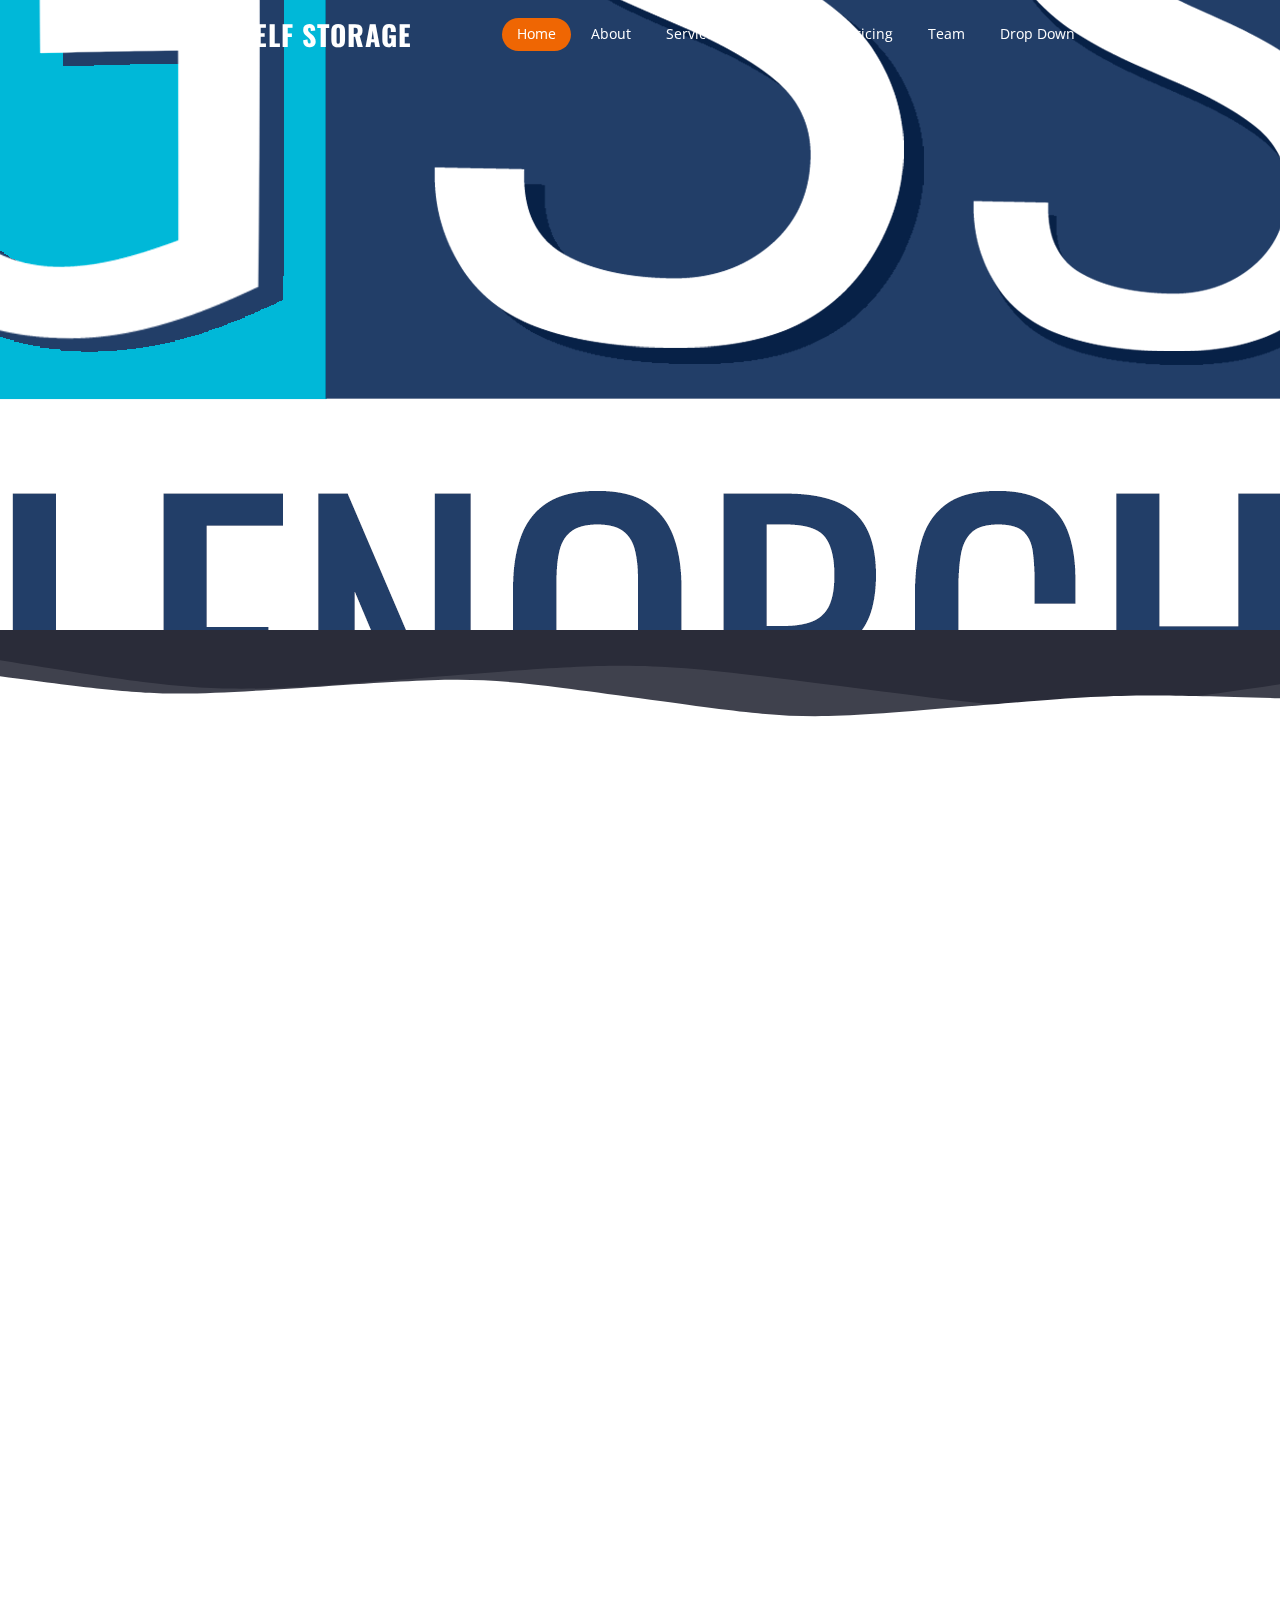
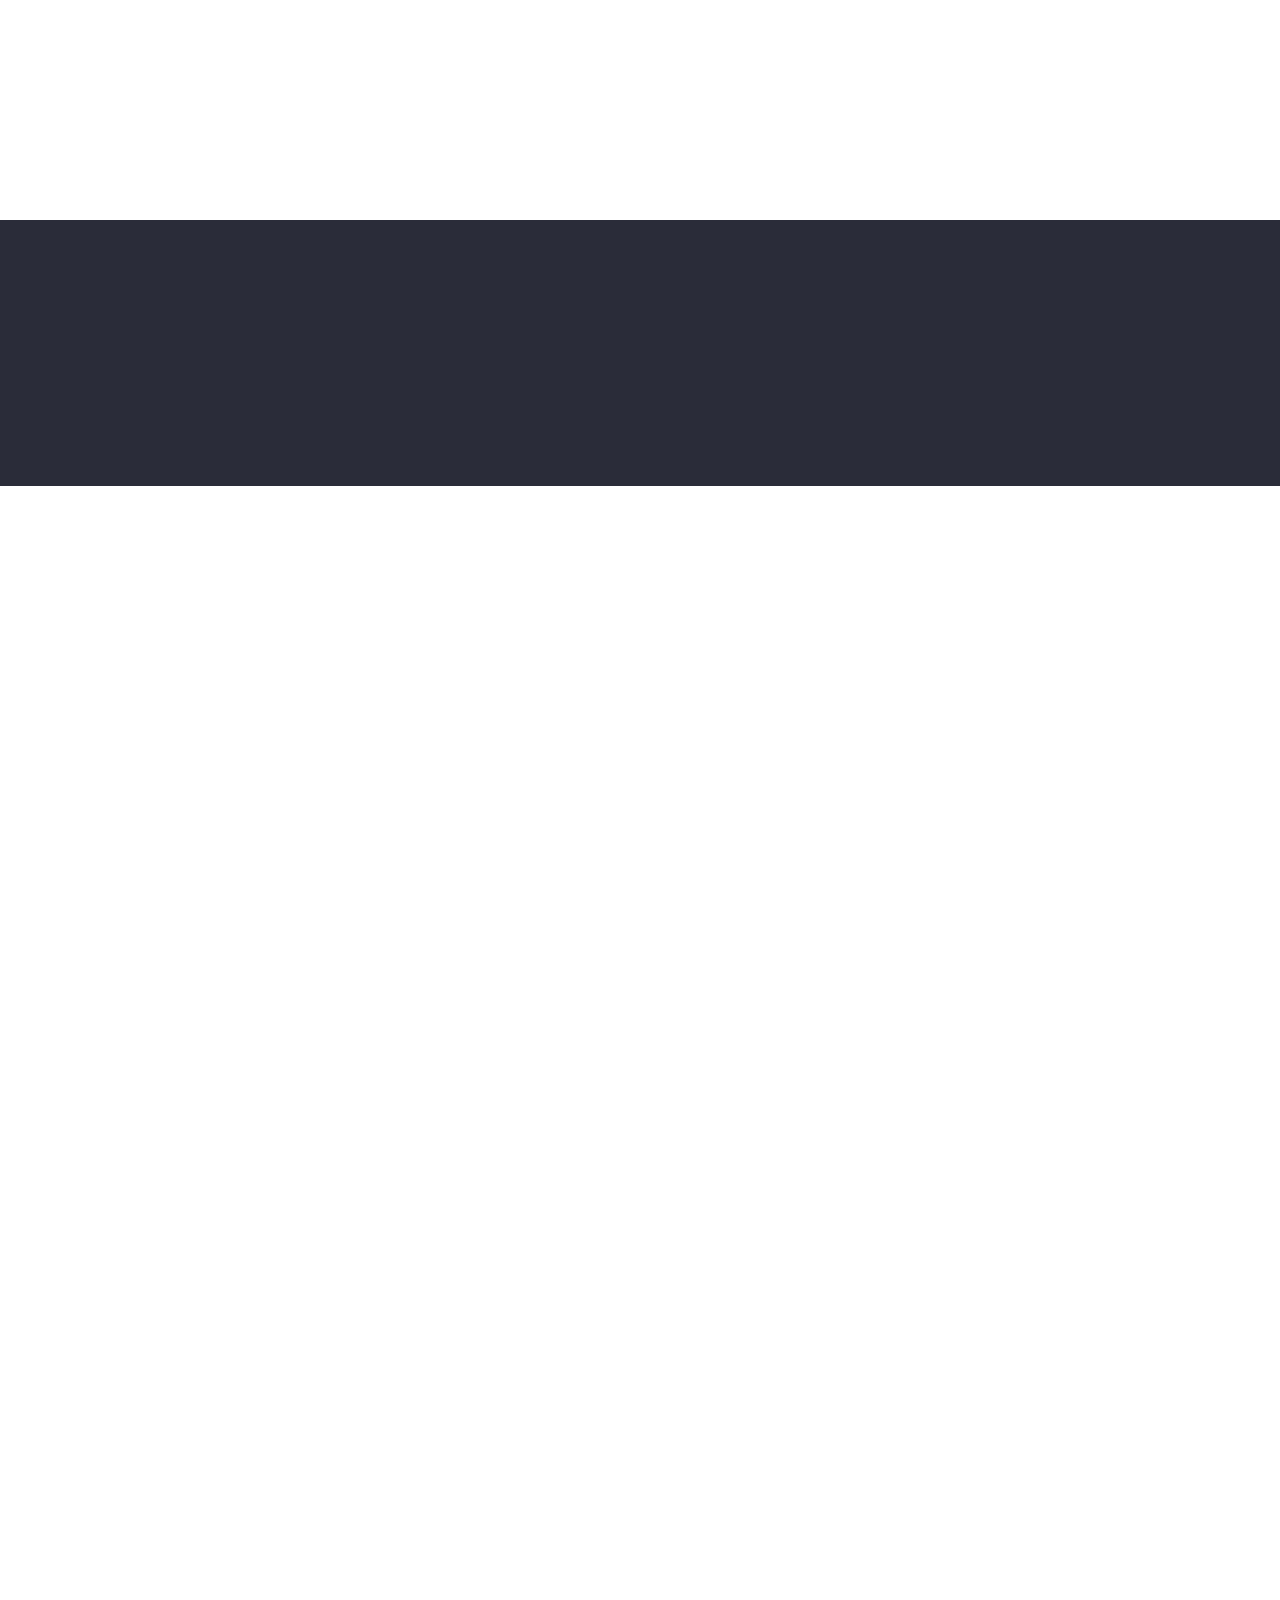
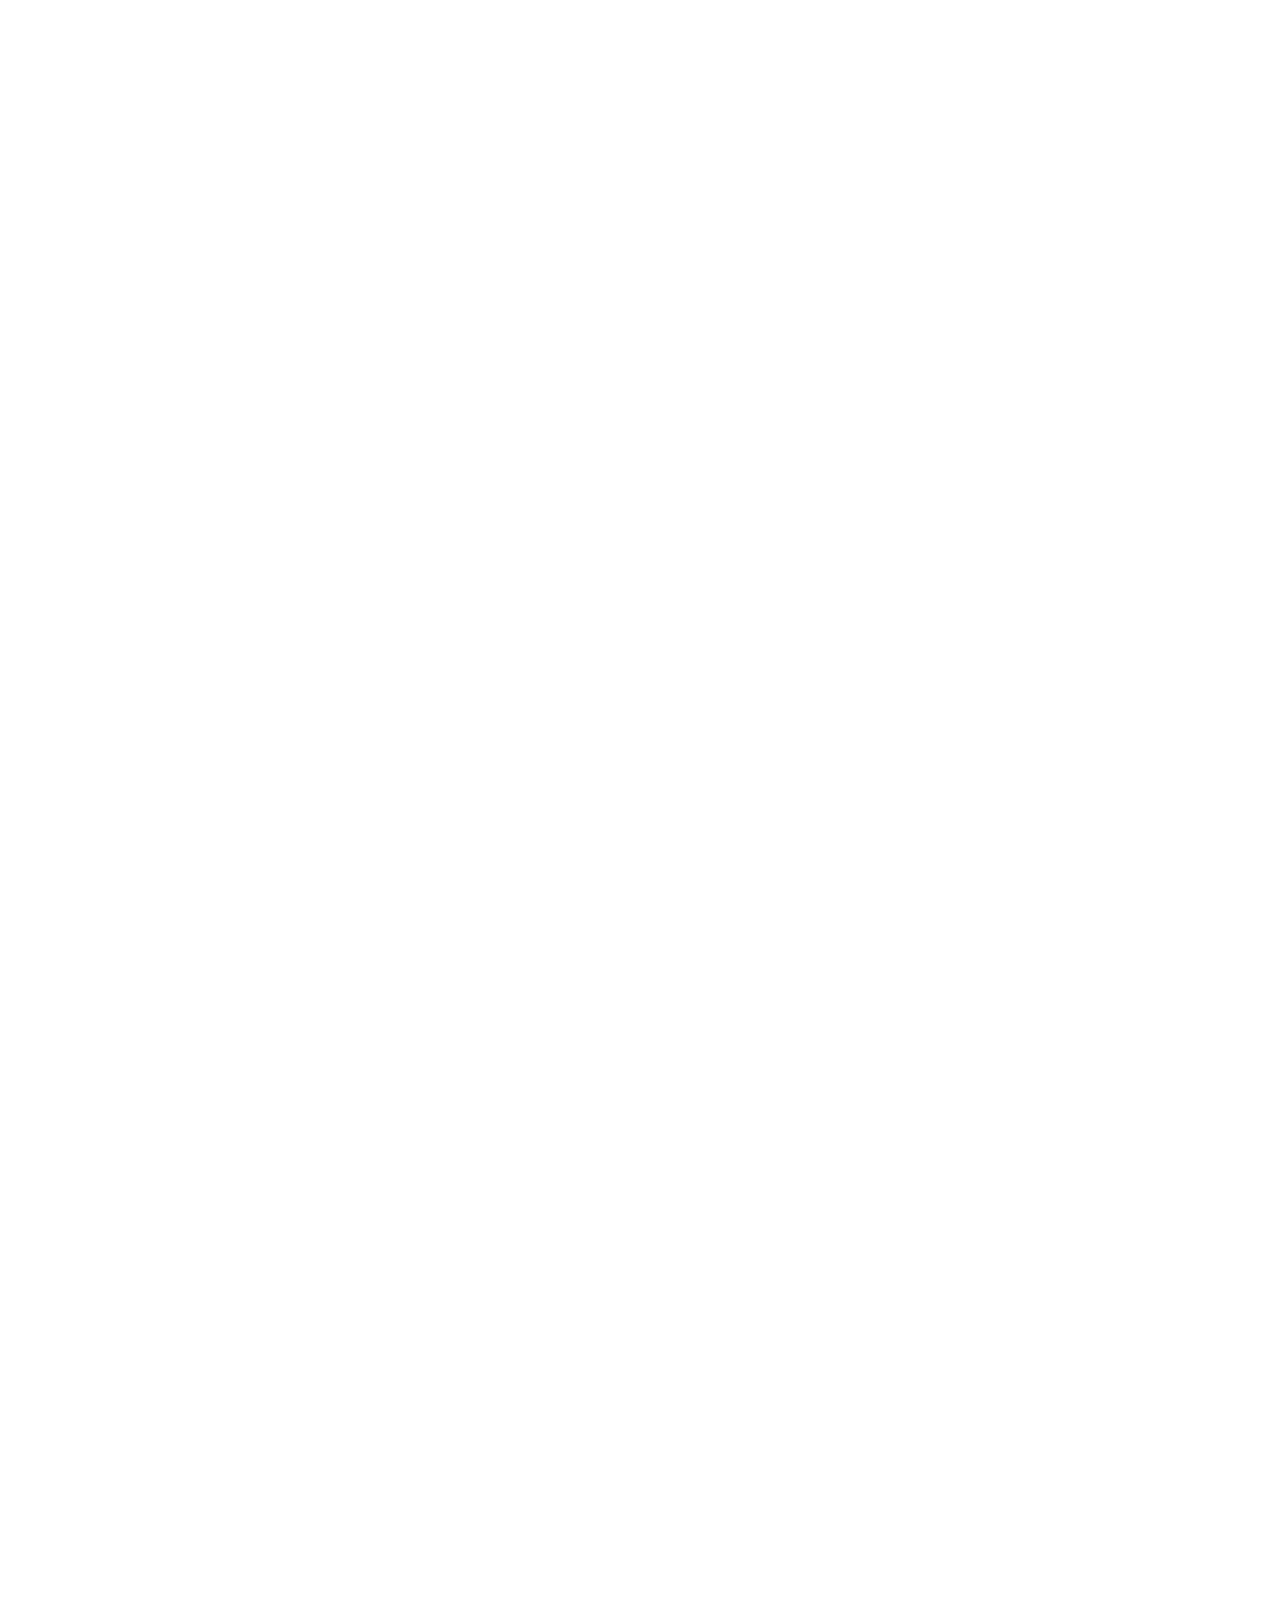
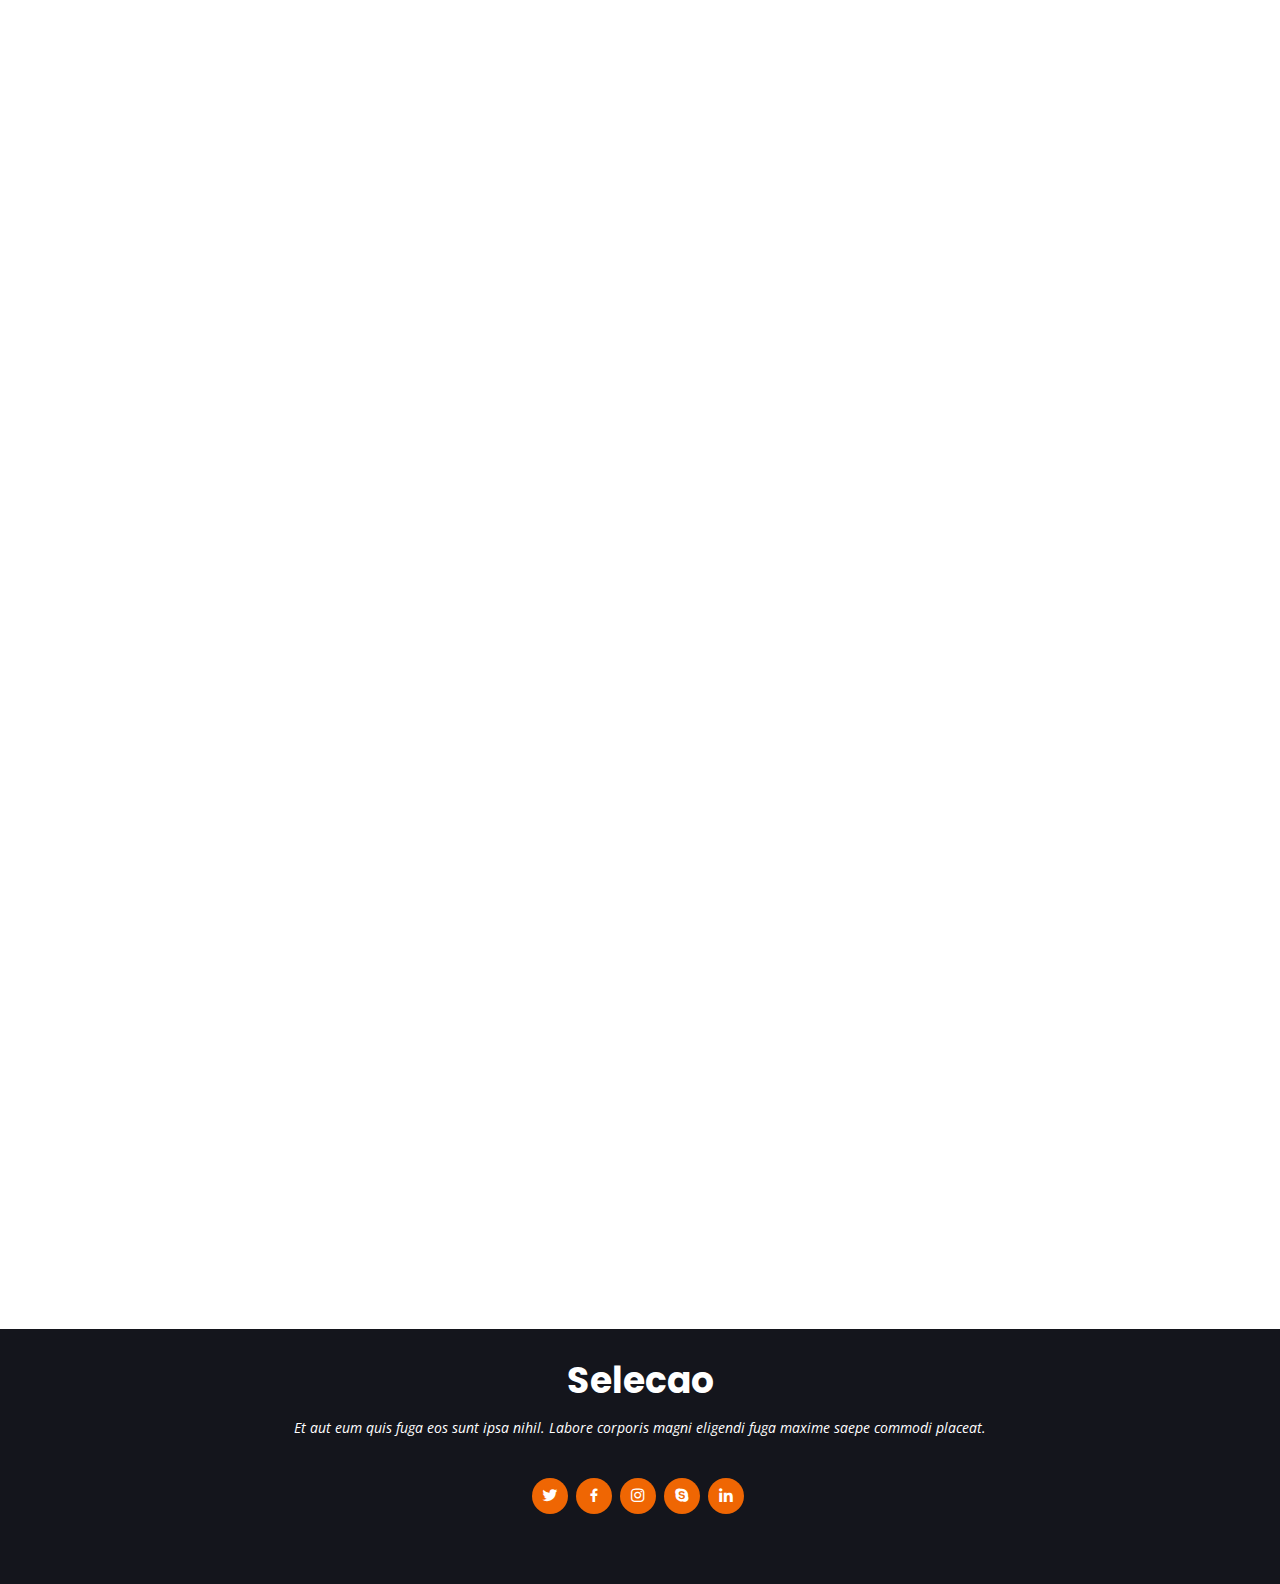
==== index.html @ c22af899 "Add files via upload" ====
<!DOCTYPE html>
<html lang="en">

<head>
  <meta charset="utf-8">
  <meta content="width=device-width, initial-scale=1.0" name="viewport">

  <title>Glenorchy Self Storage</title>
  <meta content="" name="descriptison">
  <meta content="" name="keywords">

  <!-- Favicons -->
  <link href="assets/img/favicon.png" rel="icon">
  <link href="assets/img/apple-touch-icon.png" rel="apple-touch-icon">

  <!-- Google Fonts -->
  <link href="https://fonts.googleapis.com/css?family=Open+Sans:300,300i,400,400i,600,600i,700,700i|Raleway:300,300i,400,400i,500,500i,600,600i,700,700i|Poppins:300,300i,400,400i,500,500i,600,600i,700,700i" rel="stylesheet">
    <link href="https://fonts.googleapis.com/css2?family=Oswald:wght@700&display=swap" rel="stylesheet">

  <!-- Vendor CSS Files -->
  <link href="assets/vendor/bootstrap/css/bootstrap.min.css" rel="stylesheet">
  <link href="assets/vendor/icofont/icofont.min.css" rel="stylesheet">
  <link href="assets/vendor/boxicons/css/boxicons.min.css" rel="stylesheet">
  <link href="assets/vendor/animate.css/animate.min.css" rel="stylesheet">
  <link href="assets/vendor/remixicon/remixicon.css" rel="stylesheet">
  <link href="assets/vendor/line-awesome/css/line-awesome.min.css" rel="stylesheet">
  <link href="assets/vendor/venobox/venobox.css" rel="stylesheet">
  <link href="assets/vendor/owl.carousel/assets/owl.carousel.min.css" rel="stylesheet">
  <link href="assets/vendor/aos/aos.css" rel="stylesheet">

  <!-- Template Main CSS File -->
  <link href="assets/css/style.css" rel="stylesheet">

  <!-- =======================================================
  * Template Name: Selecao - v2.0.0
  * Template URL: https://bootstrapmade.com/selecao-bootstrap-template/
  * Author: BootstrapMade.com
  * License: https://bootstrapmade.com/license/
  ======================================================== -->
</head>

<body>

  <!-- ======= Header ======= -->
  <header id="header" class="fixed-top d-flex align-items-center  header-transparent ">
    <div class="container d-flex align-items-center">

      <div class="logo mr-auto">
      <!--  <a href="index.html"><img src="assets/img/logo.png" alt="" class="img-fluid"></a> -->
          <h1 style="font-family: 'Oswald', sans-serif;"><a href="index.html">GLENORCHY SELF STORAGE</a></h1>
        <!-- Uncomment below if you prefer to use an image logo -->
      </div>

      <nav class="nav-menu d-none d-lg-block">
        <ul>
          <li class="active"><a href="index.html">Home</a></li>
          <li><a href="#about">About</a></li>
          <li><a href="#services">Services</a></li>
          <li><a href="#portfolio">Portfolio</a></li>
          <li><a href="#pricing">Pricing</a></li>
          <li><a href="#team">Team</a></li>
          <li class="drop-down"><a href="">Drop Down</a>
            <ul>
              <li><a href="#">Drop Down 1</a></li>
              <li class="drop-down"><a href="#">Drop Down 2</a>
                <ul>
                  <li><a href="#">Deep Drop Down 1</a></li>
                  <li><a href="#">Deep Drop Down 2</a></li>
                  <li><a href="#">Deep Drop Down 3</a></li>
                  <li><a href="#">Deep Drop Down 4</a></li>
                  <li><a href="#">Deep Drop Down 5</a></li>
                </ul>
              </li>
              <li><a href="#">Drop Down 3</a></li>
              <li><a href="#">Drop Down 4</a></li>
              <li><a href="#">Drop Down 5</a></li>
            </ul>
          </li>
          <li><a href="#contact">Contact</a></li>

        </ul>
      </nav><!-- .nav-menu -->

    </div>
  </header><!-- End Header -->

  <!-- ======= Hero Section ======= -->
  <section id="hero" class="d-flex justify-cntent-center align-items-center">
    <div id="heroCarousel" class="container carousel carousel-fade" data-ride="carousel">

      <!-- Slide 1 -->
      <div class="carousel-item active">
        <div class="carousel-container">
            <a href="null"><img class="animated fadeInDown" src="assets/img/logo.png"></a>
          <p class="animated fadeInUp">Ut velit est quam dolor ad a aliquid qui aliquid. Sequi ea ut et est quaerat sequi nihil ut aliquam. Occaecati alias dolorem mollitia ut. Similique ea voluptatem. Esse doloremque accusamus repellendus deleniti vel. Minus et tempore modi architecto.</p>
          <a href="#about" class="btn-get-started animated fadeInUp scrollto">Read More</a>
        </div>
      </div>



    </div>
  </section><!-- End Hero -->

  <div class="hero-waves">
    <svg width="100%" height="100%" version="1.1" xmlns="http://www.w3.org/2000/svg" class="wave">
      <defs></defs>
      <path id="wave1" d="" />
    </svg>
    <svg width="100%" height="100%" version="1.1" xmlns="http://www.w3.org/2000/svg" class="wave">
      <defs></defs>
      <path id="wave2" d="" />
    </svg>
  </div>

  <main id="main">

    <!-- ======= About Section ======= -->
    <section id="about" class="about">
      <div class="container">

        <div class="section-title" data-aos="zoom-out">
          <h2>About</h2>
          <p>Who we are</p>
        </div>

        <div class="row content" data-aos="fade-up">
          <div class="col-lg-6">
            <p>
              Lorem ipsum dolor sit amet, consectetur adipiscing elit, sed do eiusmod tempor incididunt ut labore et dolore
              magna aliqua.
            </p>
            <ul>
              <li><i class="ri-check-double-line"></i> Ullamco laboris nisi ut aliquip ex ea commodo consequat</li>
              <li><i class="ri-check-double-line"></i> Duis aute irure dolor in reprehenderit in voluptate velit</li>
              <li><i class="ri-check-double-line"></i> Ullamco laboris nisi ut aliquip ex ea commodo consequat</li>
            </ul>
          </div>
          <div class="col-lg-6 pt-4 pt-lg-0">
            <p>
              Ullamco laboris nisi ut aliquip ex ea commodo consequat. Duis aute irure dolor in reprehenderit in voluptate
              velit esse cillum dolore eu fugiat nulla pariatur. Excepteur sint occaecat cupidatat non proident, sunt in
              culpa qui officia deserunt mollit anim id est laborum.
            </p>
            <a href="#" class="btn-learn-more">Learn More</a>
          </div>
        </div>

      </div>
    </section><!-- End About Section -->

    <!-- ======= Features Section ======= -->
    <section id="features" class="features">
      <div class="container">

        <ul class="nav nav-tabs row d-flex">
          <li class="nav-item col-3" data-aos="zoom-in">
            <a class="nav-link active show" data-toggle="tab" href="#tab-1">
              <i class="ri-gps-line"></i>
              <h4 class="d-none d-lg-block">Modi sit est dela pireda nest</h4>
            </a>
          </li>
          <li class="nav-item col-3" data-aos="zoom-in" data-aos-delay="100">
            <a class="nav-link" data-toggle="tab" href="#tab-2">
              <i class="ri-body-scan-line"></i>
              <h4 class="d-none d-lg-block">Unde praesenti mara setra le</h4>
            </a>
          </li>
          <li class="nav-item col-3" data-aos="zoom-in" data-aos-delay="200">
            <a class="nav-link" data-toggle="tab" href="#tab-3">
              <i class="ri-sun-line"></i>
              <h4 class="d-none d-lg-block">Pariatur explica nitro dela</h4>
            </a>
          </li>
          <li class="nav-item col-3" data-aos="zoom-in" data-aos-delay="300">
            <a class="nav-link" data-toggle="tab" href="#tab-4">
              <i class="ri-store-line"></i>
              <h4 class="d-none d-lg-block">Nostrum qui dile node</h4>
            </a>
          </li>
        </ul>

        <div class="tab-content" data-aos="fade-up">
          <div class="tab-pane active show" id="tab-1">
            <div class="row">
              <div class="col-lg-6 order-2 order-lg-1 mt-3 mt-lg-0">
                <h3>Voluptatem dignissimos provident quasi corporis voluptates sit assumenda.</h3>
                <p class="font-italic">
                  Lorem ipsum dolor sit amet, consectetur adipiscing elit, sed do eiusmod tempor incididunt ut labore et dolore
                  magna aliqua.
                </p>
                <ul>
                  <li><i class="ri-check-double-line"></i> Ullamco laboris nisi ut aliquip ex ea commodo consequat.</li>
                  <li><i class="ri-check-double-line"></i> Duis aute irure dolor in reprehenderit in voluptate velit.</li>
                  <li><i class="ri-check-double-line"></i> Ullamco laboris nisi ut aliquip ex ea commodo consequat. Duis aute irure dolor in reprehenderit in voluptate trideta storacalaperda mastiro dolore eu fugiat nulla pariatur.</li>
                </ul>
                <p>
                  Ullamco laboris nisi ut aliquip ex ea commodo consequat. Duis aute irure dolor in reprehenderit in voluptate
                  velit esse cillum dolore eu fugiat nulla pariatur. Excepteur sint occaecat cupidatat non proident, sunt in
                  culpa qui officia deserunt mollit anim id est laborum
                </p>
              </div>
              <div class="col-lg-6 order-1 order-lg-2 text-center">
                <img src="assets/img/features-1.png" alt="" class="img-fluid">
              </div>
            </div>
          </div>
          <div class="tab-pane" id="tab-2">
            <div class="row">
              <div class="col-lg-6 order-2 order-lg-1 mt-3 mt-lg-0">
                <h3>Neque exercitationem debitis soluta quos debitis quo mollitia officia est</h3>
                <p>
                  Ullamco laboris nisi ut aliquip ex ea commodo consequat. Duis aute irure dolor in reprehenderit in voluptate
                  velit esse cillum dolore eu fugiat nulla pariatur. Excepteur sint occaecat cupidatat non proident, sunt in
                  culpa qui officia deserunt mollit anim id est laborum
                </p>
                <p class="font-italic">
                  Lorem ipsum dolor sit amet, consectetur adipiscing elit, sed do eiusmod tempor incididunt ut labore et dolore
                  magna aliqua.
                </p>
                <ul>
                  <li><i class="ri-check-double-line"></i> Ullamco laboris nisi ut aliquip ex ea commodo consequat.</li>
                  <li><i class="ri-check-double-line"></i> Duis aute irure dolor in reprehenderit in voluptate velit.</li>
                  <li><i class="ri-check-double-line"></i> Provident mollitia neque rerum asperiores dolores quos qui a. Ipsum neque dolor voluptate nisi sed.</li>
                  <li><i class="ri-check-double-line"></i> Ullamco laboris nisi ut aliquip ex ea commodo consequat. Duis aute irure dolor in reprehenderit in voluptate trideta storacalaperda mastiro dolore eu fugiat nulla pariatur.</li>
                </ul>
              </div>
              <div class="col-lg-6 order-1 order-lg-2 text-center">
                <img src="assets/img/features-2.png" alt="" class="img-fluid">
              </div>
            </div>
          </div>
          <div class="tab-pane" id="tab-3">
            <div class="row">
              <div class="col-lg-6 order-2 order-lg-1 mt-3 mt-lg-0">
                <h3>Voluptatibus commodi ut accusamus ea repudiandae ut autem dolor ut assumenda</h3>
                <p>
                  Ullamco laboris nisi ut aliquip ex ea commodo consequat. Duis aute irure dolor in reprehenderit in voluptate
                  velit esse cillum dolore eu fugiat nulla pariatur. Excepteur sint occaecat cupidatat non proident, sunt in
                  culpa qui officia deserunt mollit anim id est laborum
                </p>
                <ul>
                  <li><i class="ri-check-double-line"></i> Ullamco laboris nisi ut aliquip ex ea commodo consequat.</li>
                  <li><i class="ri-check-double-line"></i> Duis aute irure dolor in reprehenderit in voluptate velit.</li>
                  <li><i class="ri-check-double-line"></i> Provident mollitia neque rerum asperiores dolores quos qui a. Ipsum neque dolor voluptate nisi sed.</li>
                </ul>
                <p class="font-italic">
                  Lorem ipsum dolor sit amet, consectetur adipiscing elit, sed do eiusmod tempor incididunt ut labore et dolore
                  magna aliqua.
                </p>
              </div>
              <div class="col-lg-6 order-1 order-lg-2 text-center">
                <img src="assets/img/features-3.png" alt="" class="img-fluid">
              </div>
            </div>
          </div>
          <div class="tab-pane" id="tab-4">
            <div class="row">
              <div class="col-lg-6 order-2 order-lg-1 mt-3 mt-lg-0">
                <h3>Omnis fugiat ea explicabo sunt dolorum asperiores sequi inventore rerum</h3>
                <p>
                  Ullamco laboris nisi ut aliquip ex ea commodo consequat. Duis aute irure dolor in reprehenderit in voluptate
                  velit esse cillum dolore eu fugiat nulla pariatur. Excepteur sint occaecat cupidatat non proident, sunt in
                  culpa qui officia deserunt mollit anim id est laborum
                </p>
                <p class="font-italic">
                  Lorem ipsum dolor sit amet, consectetur adipiscing elit, sed do eiusmod tempor incididunt ut labore et dolore
                  magna aliqua.
                </p>
                <ul>
                  <li><i class="ri-check-double-line"></i> Ullamco laboris nisi ut aliquip ex ea commodo consequat.</li>
                  <li><i class="ri-check-double-line"></i> Duis aute irure dolor in reprehenderit in voluptate velit.</li>
                  <li><i class="ri-check-double-line"></i> Ullamco laboris nisi ut aliquip ex ea commodo consequat. Duis aute irure dolor in reprehenderit in voluptate trideta storacalaperda mastiro dolore eu fugiat nulla pariatur.</li>
                </ul>
              </div>
              <div class="col-lg-6 order-1 order-lg-2 text-center">
                <img src="assets/img/features-4.png" alt="" class="img-fluid">
              </div>
            </div>
          </div>
        </div>

      </div>
    </section><!-- End Features Section -->

    <!-- ======= Cta Section ======= -->
    <section id="cta" class="cta">
      <div class="container">

        <div class="row" data-aos="zoom-out">
          <div class="col-lg-9 text-center text-lg-left">
            <h3>Call To Action</h3>
            <p> Duis aute irure dolor in reprehenderit in voluptate velit esse cillum dolore eu fugiat nulla pariatur. Excepteur sint occaecat cupidatat non proident, sunt in culpa qui officia deserunt mollit anim id est laborum.</p>
          </div>
          <div class="col-lg-3 cta-btn-container text-center">
            <a class="cta-btn align-middle" href="#">Call To Action</a>
          </div>
        </div>

      </div>
    </section><!-- End Cta Section -->

    <!-- ======= Services Section ======= -->
    <section id="services" class="services">
      <div class="container">

        <div class="section-title" data-aos="zoom-out">
          <h2>Services</h2>
          <p>What we do offer</p>
        </div>

        <div class="row">
          <div class="col-lg-4 col-md-6">
            <div class="icon-box" data-aos="zoom-in-left">
              <div class="icon"><i class="las la-basketball-ball" style="color: #ff689b;"></i></div>
              <h4 class="title"><a href="">Lorem Ipsum</a></h4>
              <p class="description">Voluptatum deleniti atque corrupti quos dolores et quas molestias excepturi sint occaecati cupiditate non provident</p>
            </div>
          </div>
          <div class="col-lg-4 col-md-6 mt-5 mt-md-0">
            <div class="icon-box" data-aos="zoom-in-left" data-aos-delay="100">
              <div class="icon"><i class="las la-book" style="color: #e9bf06;"></i></div>
              <h4 class="title"><a href="">Dolor Sitema</a></h4>
              <p class="description">Minim veniam, quis nostrud exercitation ullamco laboris nisi ut aliquip ex ea commodo consequat tarad limino ata</p>
            </div>
          </div>

          <div class="col-lg-4 col-md-6 mt-5 mt-lg-0 ">
            <div class="icon-box" data-aos="zoom-in-left" data-aos-delay="200">
              <div class="icon"><i class="las la-file-alt" style="color: #3fcdc7;"></i></div>
              <h4 class="title"><a href="">Sed ut perspiciatis</a></h4>
              <p class="description">Duis aute irure dolor in reprehenderit in voluptate velit esse cillum dolore eu fugiat nulla pariatur</p>
            </div>
          </div>
          <div class="col-lg-4 col-md-6 mt-5">
            <div class="icon-box" data-aos="zoom-in-left" data-aos-delay="300">
              <div class="icon"><i class="las la-tachometer-alt" style="color:#41cf2e;"></i></div>
              <h4 class="title"><a href="">Magni Dolores</a></h4>
              <p class="description">Excepteur sint occaecat cupidatat non proident, sunt in culpa qui officia deserunt mollit anim id est laborum</p>
            </div>
          </div>

          <div class="col-lg-4 col-md-6 mt-5">
            <div class="icon-box" data-aos="zoom-in-left" data-aos-delay="400">
              <div class="icon"><i class="las la-globe-americas" style="color: #d6ff22;"></i></div>
              <h4 class="title"><a href="">Nemo Enim</a></h4>
              <p class="description">At vero eos et accusamus et iusto odio dignissimos ducimus qui blanditiis praesentium voluptatum deleniti atque</p>
            </div>
          </div>
          <div class="col-lg-4 col-md-6 mt-5">
            <div class="icon-box" data-aos="zoom-in-left" data-aos-delay="500">
              <div class="icon"><i class="las la-clock" style="color: #4680ff;"></i></div>
              <h4 class="title"><a href="">Eiusmod Tempor</a></h4>
              <p class="description">Et harum quidem rerum facilis est et expedita distinctio. Nam libero tempore, cum soluta nobis est eligendi</p>
            </div>
          </div>
        </div>

      </div>
    </section><!-- End Services Section -->

    <!-- ======= Portfolio Section ======= -->
    <section id="portfolio" class="portfolio">
      <div class="container">

        <div class="section-title" data-aos="zoom-out">
          <h2>Portfolio</h2>
          <p>What we've done</p>
        </div>

        <ul id="portfolio-flters" class="d-flex justify-content-end" data-aos="fade-up">
          <li data-filter="*" class="filter-active">All</li>
          <li data-filter=".filter-app">App</li>
          <li data-filter=".filter-card">Card</li>
          <li data-filter=".filter-web">Web</li>
        </ul>

        <div class="row portfolio-container" data-aos="fade-up">

          <div class="col-lg-4 col-md-6 portfolio-item filter-app">
            <div class="portfolio-img"><img src="assets/img/portfolio/portfolio-1.jpg" class="img-fluid" alt=""></div>
            <div class="portfolio-info">
              <h4>App 1</h4>
              <p>App</p>
              <a href="assets/img/portfolio/portfolio-1.jpg" data-gall="portfolioGallery" class="venobox preview-link" title="App 1"><i class="bx bx-plus"></i></a>
              <a href="portfolio-details.html" class="details-link" title="More Details"><i class="bx bx-link"></i></a>
            </div>
          </div>

          <div class="col-lg-4 col-md-6 portfolio-item filter-web">
            <div class="portfolio-img"><img src="assets/img/portfolio/portfolio-2.jpg" class="img-fluid" alt=""></div>
            <div class="portfolio-info">
              <h4>Web 3</h4>
              <p>Web</p>
              <a href="assets/img/portfolio/portfolio-2.jpg" data-gall="portfolioGallery" class="venobox preview-link" title="Web 3"><i class="bx bx-plus"></i></a>
              <a href="portfolio-details.html" class="details-link" title="More Details"><i class="bx bx-link"></i></a>
            </div>
          </div>

          <div class="col-lg-4 col-md-6 portfolio-item filter-app">
            <div class="portfolio-img"><img src="assets/img/portfolio/portfolio-3.jpg" class="img-fluid" alt=""></div>
            <div class="portfolio-info">
              <h4>App 2</h4>
              <p>App</p>
              <a href="assets/img/portfolio/portfolio-3.jpg" data-gall="portfolioGallery" class="venobox preview-link" title="App 2"><i class="bx bx-plus"></i></a>
              <a href="portfolio-details.html" class="details-link" title="More Details"><i class="bx bx-link"></i></a>
            </div>
          </div>

          <div class="col-lg-4 col-md-6 portfolio-item filter-card">
            <div class="portfolio-img"><img src="assets/img/portfolio/portfolio-4.jpg" class="img-fluid" alt=""></div>
            <div class="portfolio-info">
              <h4>Card 2</h4>
              <p>Card</p>
              <a href="assets/img/portfolio/portfolio-4.jpg" data-gall="portfolioGallery" class="venobox preview-link" title="Card 2"><i class="bx bx-plus"></i></a>
              <a href="portfolio-details.html" class="details-link" title="More Details"><i class="bx bx-link"></i></a>
            </div>
          </div>

          <div class="col-lg-4 col-md-6 portfolio-item filter-web">
            <div class="portfolio-img"><img src="assets/img/portfolio/portfolio-5.jpg" class="img-fluid" alt=""></div>
            <div class="portfolio-info">
              <h4>Web 2</h4>
              <p>Web</p>
              <a href="assets/img/portfolio/portfolio-5.jpg" data-gall="portfolioGallery" class="venobox preview-link" title="Web 2"><i class="bx bx-plus"></i></a>
              <a href="portfolio-details.html" class="details-link" title="More Details"><i class="bx bx-link"></i></a>
            </div>
          </div>

          <div class="col-lg-4 col-md-6 portfolio-item filter-app">
            <div class="portfolio-img"><img src="assets/img/portfolio/portfolio-6.jpg" class="img-fluid" alt=""></div>
            <div class="portfolio-info">
              <h4>App 3</h4>
              <p>App</p>
              <a href="assets/img/portfolio/portfolio-6.jpg" data-gall="portfolioGallery" class="venobox preview-link" title="App 3"><i class="bx bx-plus"></i></a>
              <a href="portfolio-details.html" class="details-link" title="More Details"><i class="bx bx-link"></i></a>
            </div>
          </div>

          <div class="col-lg-4 col-md-6 portfolio-item filter-card">
            <div class="portfolio-img"><img src="assets/img/portfolio/portfolio-7.jpg" class="img-fluid" alt=""></div>
            <div class="portfolio-info">
              <h4>Card 1</h4>
              <p>Card</p>
              <a href="assets/img/portfolio/portfolio-7.jpg" data-gall="portfolioGallery" class="venobox preview-link" title="Card 1"><i class="bx bx-plus"></i></a>
              <a href="portfolio-details.html" class="details-link" title="More Details"><i class="bx bx-link"></i></a>
            </div>
          </div>

          <div class="col-lg-4 col-md-6 portfolio-item filter-card">
            <div class="portfolio-img"><img src="assets/img/portfolio/portfolio-8.jpg" class="img-fluid" alt=""></div>
            <div class="portfolio-info">
              <h4>Card 3</h4>
              <p>Card</p>
              <a href="assets/img/portfolio/portfolio-8.jpg" data-gall="portfolioGallery" class="venobox preview-link" title="Card 3"><i class="bx bx-plus"></i></a>
              <a href="portfolio-details.html" class="details-link" title="More Details"><i class="bx bx-link"></i></a>
            </div>
          </div>

          <div class="col-lg-4 col-md-6 portfolio-item filter-web">
            <div class="portfolio-img"><img src="assets/img/portfolio/portfolio-9.jpg" class="img-fluid" alt=""></div>
            <div class="portfolio-info">
              <h4>Web 3</h4>
              <p>Web</p>
              <a href="assets/img/portfolio/portfolio-9.jpg" data-gall="portfolioGallery" class="venobox preview-link" title="Web 3"><i class="bx bx-plus"></i></a>
              <a href="portfolio-details.html" class="details-link" title="More Details"><i class="bx bx-link"></i></a>
            </div>
          </div>

        </div>

      </div>
    </section><!-- End Portfolio Section -->

    <!-- ======= Testimonials Section ======= -->
    <section id="testimonials" class="testimonials">
      <div class="container">

        <div class="section-title" data-aos="zoom-out">
          <h2>Testimonials</h2>
          <p>What they are saying about us</p>
        </div>

        <div class="owl-carousel testimonials-carousel" data-aos="fade-up">

          <div class="testimonial-item">
            <p>
              <i class="bx bxs-quote-alt-left quote-icon-left"></i>
              Proin iaculis purus consequat sem cure digni ssim donec porttitora entum suscipit rhoncus. Accusantium quam, ultricies eget id, aliquam eget nibh et. Maecen aliquam, risus at semper.
              <i class="bx bxs-quote-alt-right quote-icon-right"></i>
            </p>
            <img src="assets/img/testimonials/testimonials-1.jpg" class="testimonial-img" alt="">
            <h3>Saul Goodman</h3>
            <h4>Ceo &amp; Founder</h4>
          </div>

          <div class="testimonial-item">
            <p>
              <i class="bx bxs-quote-alt-left quote-icon-left"></i>
              Export tempor illum tamen malis malis eram quae irure esse labore quem cillum quid cillum eram malis quorum velit fore eram velit sunt aliqua noster fugiat irure amet legam anim culpa.
              <i class="bx bxs-quote-alt-right quote-icon-right"></i>
            </p>
            <img src="assets/img/testimonials/testimonials-2.jpg" class="testimonial-img" alt="">
            <h3>Sara Wilsson</h3>
            <h4>Designer</h4>
          </div>

          <div class="testimonial-item">
            <p>
              <i class="bx bxs-quote-alt-left quote-icon-left"></i>
              Enim nisi quem export duis labore cillum quae magna enim sint quorum nulla quem veniam duis minim tempor labore quem eram duis noster aute amet eram fore quis sint minim.
              <i class="bx bxs-quote-alt-right quote-icon-right"></i>
            </p>
            <img src="assets/img/testimonials/testimonials-3.jpg" class="testimonial-img" alt="">
            <h3>Jena Karlis</h3>
            <h4>Store Owner</h4>
          </div>

          <div class="testimonial-item">
            <p>
              <i class="bx bxs-quote-alt-left quote-icon-left"></i>
              Fugiat enim eram quae cillum dolore dolor amet nulla culpa multos export minim fugiat minim velit minim dolor enim duis veniam ipsum anim magna sunt elit fore quem dolore labore illum veniam.
              <i class="bx bxs-quote-alt-right quote-icon-right"></i>
            </p>
            <img src="assets/img/testimonials/testimonials-4.jpg" class="testimonial-img" alt="">
            <h3>Matt Brandon</h3>
            <h4>Freelancer</h4>
          </div>

          <div class="testimonial-item">
            <p>
              <i class="bx bxs-quote-alt-left quote-icon-left"></i>
              Quis quorum aliqua sint quem legam fore sunt eram irure aliqua veniam tempor noster veniam enim culpa labore duis sunt culpa nulla illum cillum fugiat legam esse veniam culpa fore nisi cillum quid.
              <i class="bx bxs-quote-alt-right quote-icon-right"></i>
            </p>
            <img src="assets/img/testimonials/testimonials-5.jpg" class="testimonial-img" alt="">
            <h3>John Larson</h3>
            <h4>Entrepreneur</h4>
          </div>

        </div>

      </div>
    </section><!-- End Testimonials Section -->

    <!-- ======= Pricing Section ======= -->
    <section id="pricing" class="pricing">
      <div class="container">

        <div class="section-title" data-aos="zoom-out">
          <h2>Pricing</h2>
          <p>Our Competing Prices</p>
        </div>

        <div class="row">

          <div class="col-lg-3 col-md-6">
            <div class="box" data-aos="zoom-in">
              <h3>Free</h3>
              <h4><sup>$</sup>0<span> / month</span></h4>
              <ul>
                <li>Aida dere</li>
                <li>Nec feugiat nisl</li>
                <li>Nulla at volutpat dola</li>
                <li class="na">Pharetra massa</li>
                <li class="na">Massa ultricies mi</li>
              </ul>
              <div class="btn-wrap">
                <a href="#" class="btn-buy">Buy Now</a>
              </div>
            </div>
          </div>

          <div class="col-lg-3 col-md-6 mt-4 mt-md-0">
            <div class="box featured" data-aos="zoom-in" data-aos-delay="100">
              <h3>Business</h3>
              <h4><sup>$</sup>19<span> / month</span></h4>
              <ul>
                <li>Aida dere</li>
                <li>Nec feugiat nisl</li>
                <li>Nulla at volutpat dola</li>
                <li>Pharetra massa</li>
                <li class="na">Massa ultricies mi</li>
              </ul>
              <div class="btn-wrap">
                <a href="#" class="btn-buy">Buy Now</a>
              </div>
            </div>
          </div>

          <div class="col-lg-3 col-md-6 mt-4 mt-lg-0">
            <div class="box" data-aos="zoom-in" data-aos-delay="200">
              <h3>Developer</h3>
              <h4><sup>$</sup>29<span> / month</span></h4>
              <ul>
                <li>Aida dere</li>
                <li>Nec feugiat nisl</li>
                <li>Nulla at volutpat dola</li>
                <li>Pharetra massa</li>
                <li>Massa ultricies mi</li>
              </ul>
              <div class="btn-wrap">
                <a href="#" class="btn-buy">Buy Now</a>
              </div>
            </div>
          </div>

          <div class="col-lg-3 col-md-6 mt-4 mt-lg-0">
            <div class="box" data-aos="zoom-in" data-aos-delay="300">
              <span class="advanced">Advanced</span>
              <h3>Ultimate</h3>
              <h4><sup>$</sup>49<span> / month</span></h4>
              <ul>
                <li>Aida dere</li>
                <li>Nec feugiat nisl</li>
                <li>Nulla at volutpat dola</li>
                <li>Pharetra massa</li>
                <li>Massa ultricies mi</li>
              </ul>
              <div class="btn-wrap">
                <a href="#" class="btn-buy">Buy Now</a>
              </div>
            </div>
          </div>

        </div>

      </div>
    </section><!-- End Pricing Section -->

    <!-- ======= F.A.Q Section ======= -->
    <section id="faq" class="faq">
      <div class="container">

        <div class="section-title" data-aos="zoom-out">
          <h2>F.A.Q</h2>
          <p>Frequently Asked Questions</p>
        </div>

        <ul class="faq-list">

          <li data-aos="fade-up" data-aos-delay="100">
            <a data-toggle="collapse" class="" href="#faq1">Non consectetur a erat nam at lectus urna duis? <i class="icofont-simple-up"></i></a>
            <div id="faq1" class="collapse show" data-parent=".faq-list">
              <p>
                Feugiat pretium nibh ipsum consequat. Tempus iaculis urna id volutpat lacus laoreet non curabitur gravida. Venenatis lectus magna fringilla urna porttitor rhoncus dolor purus non.
              </p>
            </div>
          </li>

          <li data-aos="fade-up" data-aos-delay="200">
            <a data-toggle="collapse" href="#faq2" class="collapsed">Feugiat scelerisque varius morbi enim nunc faucibus a pellentesque? <i class="icofont-simple-up"></i></a>
            <div id="faq2" class="collapse" data-parent=".faq-list">
              <p>
                Dolor sit amet consectetur adipiscing elit pellentesque habitant morbi. Id interdum velit laoreet id donec ultrices. Fringilla phasellus faucibus scelerisque eleifend donec pretium. Est pellentesque elit ullamcorper dignissim. Mauris ultrices eros in cursus turpis massa tincidunt dui.
              </p>
            </div>
          </li>

          <li data-aos="fade-up" data-aos-delay="300">
            <a data-toggle="collapse" href="#faq3" class="collapsed">Dolor sit amet consectetur adipiscing elit pellentesque habitant morbi? <i class="icofont-simple-up"></i></a>
            <div id="faq3" class="collapse" data-parent=".faq-list">
              <p>
                Eleifend mi in nulla posuere sollicitudin aliquam ultrices sagittis orci. Faucibus pulvinar elementum integer enim. Sem nulla pharetra diam sit amet nisl suscipit. Rutrum tellus pellentesque eu tincidunt. Lectus urna duis convallis convallis tellus. Urna molestie at elementum eu facilisis sed odio morbi quis
              </p>
            </div>
          </li>

          <li data-aos="fade-up" data-aos-delay="400">
            <a data-toggle="collapse" href="#faq4" class="collapsed">Ac odio tempor orci dapibus. Aliquam eleifend mi in nulla? <i class="icofont-simple-up"></i></a>
            <div id="faq4" class="collapse" data-parent=".faq-list">
              <p>
                Dolor sit amet consectetur adipiscing elit pellentesque habitant morbi. Id interdum velit laoreet id donec ultrices. Fringilla phasellus faucibus scelerisque eleifend donec pretium. Est pellentesque elit ullamcorper dignissim. Mauris ultrices eros in cursus turpis massa tincidunt dui.
              </p>
            </div>
          </li>

          <li data-aos="fade-up" data-aos-delay="500">
            <a data-toggle="collapse" href="#faq5" class="collapsed">Tempus quam pellentesque nec nam aliquam sem et tortor consequat? <i class="icofont-simple-up"></i></a>
            <div id="faq5" class="collapse" data-parent=".faq-list">
              <p>
                Molestie a iaculis at erat pellentesque adipiscing commodo. Dignissim suspendisse in est ante in. Nunc vel risus commodo viverra maecenas accumsan. Sit amet nisl suscipit adipiscing bibendum est. Purus gravida quis blandit turpis cursus in
              </p>
            </div>
          </li>

          <li data-aos="fade-up" data-aos-delay="600">
            <a data-toggle="collapse" href="#faq6" class="collapsed">Tortor vitae purus faucibus ornare. Varius vel pharetra vel turpis nunc eget lorem dolor? <i class="icofont-simple-up"></i></a>
            <div id="faq6" class="collapse" data-parent=".faq-list">
              <p>
                Laoreet sit amet cursus sit amet dictum sit amet justo. Mauris vitae ultricies leo integer malesuada nunc vel. Tincidunt eget nullam non nisi est sit amet. Turpis nunc eget lorem dolor sed. Ut venenatis tellus in metus vulputate eu scelerisque. Pellentesque diam volutpat commodo sed egestas egestas fringilla phasellus faucibus. Nibh tellus molestie nunc non blandit massa enim nec.
              </p>
            </div>
          </li>

        </ul>

      </div>
    </section><!-- End F.A.Q Section -->

    <!-- ======= Team Section ======= -->
    <section id="team" class="team">
      <div class="container">

        <div class="section-title" data-aos="zoom-out">
          <h2>Team</h2>
          <p>Our Hardworking Team</p>
        </div>

        <div class="row">

          <div class="col-lg-3 col-md-6 d-flex align-items-stretch">
            <div class="member" data-aos="fade-up">
              <div class="member-img">
                <img src="assets/img/team/team-1.jpg" class="img-fluid" alt="">
                <div class="social">
                  <a href=""><i class="icofont-twitter"></i></a>
                  <a href=""><i class="icofont-facebook"></i></a>
                  <a href=""><i class="icofont-instagram"></i></a>
                  <a href=""><i class="icofont-linkedin"></i></a>
                </div>
              </div>
              <div class="member-info">
                <h4>Walter White</h4>
                <span>Chief Executive Officer</span>
              </div>
            </div>
          </div>

          <div class="col-lg-3 col-md-6 d-flex align-items-stretch">
            <div class="member" data-aos="fade-up" data-aos-delay="100">
              <div class="member-img">
                <img src="assets/img/team/team-2.jpg" class="img-fluid" alt="">
                <div class="social">
                  <a href=""><i class="icofont-twitter"></i></a>
                  <a href=""><i class="icofont-facebook"></i></a>
                  <a href=""><i class="icofont-instagram"></i></a>
                  <a href=""><i class="icofont-linkedin"></i></a>
                </div>
              </div>
              <div class="member-info">
                <h4>Sarah Jhonson</h4>
                <span>Product Manager</span>
              </div>
            </div>
          </div>

          <div class="col-lg-3 col-md-6 d-flex align-items-stretch">
            <div class="member" data-aos="fade-up" data-aos-delay="200">
              <div class="member-img">
                <img src="assets/img/team/team-3.jpg" class="img-fluid" alt="">
                <div class="social">
                  <a href=""><i class="icofont-twitter"></i></a>
                  <a href=""><i class="icofont-facebook"></i></a>
                  <a href=""><i class="icofont-instagram"></i></a>
                  <a href=""><i class="icofont-linkedin"></i></a>
                </div>
              </div>
              <div class="member-info">
                <h4>William Anderson</h4>
                <span>CTO</span>
              </div>
            </div>
          </div>

          <div class="col-lg-3 col-md-6 d-flex align-items-stretch">
            <div class="member" data-aos="fade-up" data-aos-delay="300">
              <div class="member-img">
                <img src="assets/img/team/team-4.jpg" class="img-fluid" alt="">
                <div class="social">
                  <a href=""><i class="icofont-twitter"></i></a>
                  <a href=""><i class="icofont-facebook"></i></a>
                  <a href=""><i class="icofont-instagram"></i></a>
                  <a href=""><i class="icofont-linkedin"></i></a>
                </div>
              </div>
              <div class="member-info">
                <h4>Amanda Jepson</h4>
                <span>Accountant</span>
              </div>
            </div>
          </div>

        </div>

      </div>
    </section><!-- End Team Section -->

    <!-- ======= Contact Section ======= -->
    <section id="contact" class="contact">
      <div class="container">

        <div class="section-title" data-aos="zoom-out">
          <h2>Contact</h2>
          <p>Contact Us</p>
        </div>

        <div class="row mt-5">

          <div class="col-lg-4" data-aos="fade-right">
            <div class="info">
              <div class="address">
                <i class="icofont-google-map"></i>
                <h4>Location:</h4>
                <p>A108 Adam Street, New York, NY 535022</p>
              </div>

              <div class="email">
                <i class="icofont-envelope"></i>
                <h4>Email:</h4>
                <p>info@example.com</p>
              </div>

              <div class="phone">
                <i class="icofont-phone"></i>
                <h4>Call:</h4>
                <p>+1 5589 55488 55s</p>
              </div>

            </div>

          </div>

          <div class="col-lg-8 mt-5 mt-lg-0" data-aos="fade-left">

            <form action="forms/contact.php" method="post" role="form" class="php-email-form">
              <div class="form-row">
                <div class="col-md-6 form-group">
                  <input type="text" name="name" class="form-control" id="name" placeholder="Your Name" data-rule="minlen:4" data-msg="Please enter at least 4 chars" />
                  <div class="validate"></div>
                </div>
                <div class="col-md-6 form-group">
                  <input type="email" class="form-control" name="email" id="email" placeholder="Your Email" data-rule="email" data-msg="Please enter a valid email" />
                  <div class="validate"></div>
                </div>
              </div>
              <div class="form-group">
                <input type="text" class="form-control" name="subject" id="subject" placeholder="Subject" data-rule="minlen:4" data-msg="Please enter at least 8 chars of subject" />
                <div class="validate"></div>
              </div>
              <div class="form-group">
                <textarea class="form-control" name="message" rows="5" data-rule="required" data-msg="Please write something for us" placeholder="Message"></textarea>
                <div class="validate"></div>
              </div>
              <div class="mb-3">
                <div class="loading">Loading</div>
                <div class="error-message"></div>
                <div class="sent-message">Your message has been sent. Thank you!</div>
              </div>
              <div class="text-center"><button type="submit">Send Message</button></div>
            </form>

          </div>

        </div>

      </div>
    </section><!-- End Contact Section -->

  </main><!-- End #main -->

  <!-- ======= Footer ======= -->
  <footer id="footer">
    <div class="container">
      <h3>Selecao</h3>
      <p>Et aut eum quis fuga eos sunt ipsa nihil. Labore corporis magni eligendi fuga maxime saepe commodi placeat.</p>
      <div class="social-links">
        <a href="#" class="twitter"><i class="bx bxl-twitter"></i></a>
        <a href="#" class="facebook"><i class="bx bxl-facebook"></i></a>
        <a href="#" class="instagram"><i class="bx bxl-instagram"></i></a>
        <a href="#" class="google-plus"><i class="bx bxl-skype"></i></a>
        <a href="#" class="linkedin"><i class="bx bxl-linkedin"></i></a>
      </div>


    </div>
  </footer><!-- End Footer -->

  <a href="#" class="back-to-top"><i class="ri-arrow-up-line"></i></a>

  <!-- Vendor JS Files -->
  <script src="assets/vendor/jquery/jquery.min.js"></script>
  <script src="assets/vendor/bootstrap/js/bootstrap.bundle.min.js"></script>
  <script src="assets/vendor/jquery.easing/jquery.easing.min.js"></script>
  <script src="assets/vendor/php-email-form/validate.js"></script>
  <script src="assets/vendor/isotope-layout/isotope.pkgd.min.js"></script>
  <script src="assets/vendor/venobox/venobox.min.js"></script>
  <script src="assets/vendor/owl.carousel/owl.carousel.min.js"></script>
  <script src="assets/vendor/TweenMax/TweenMax.min.js"></script>
  <script src="assets/vendor/wavify/wavify.js"></script>
  <script src="assets/vendor/aos/aos.js"></script>

  <!-- Template Main JS File -->
  <script src="assets/js/main.js"></script>

</body>

</html>
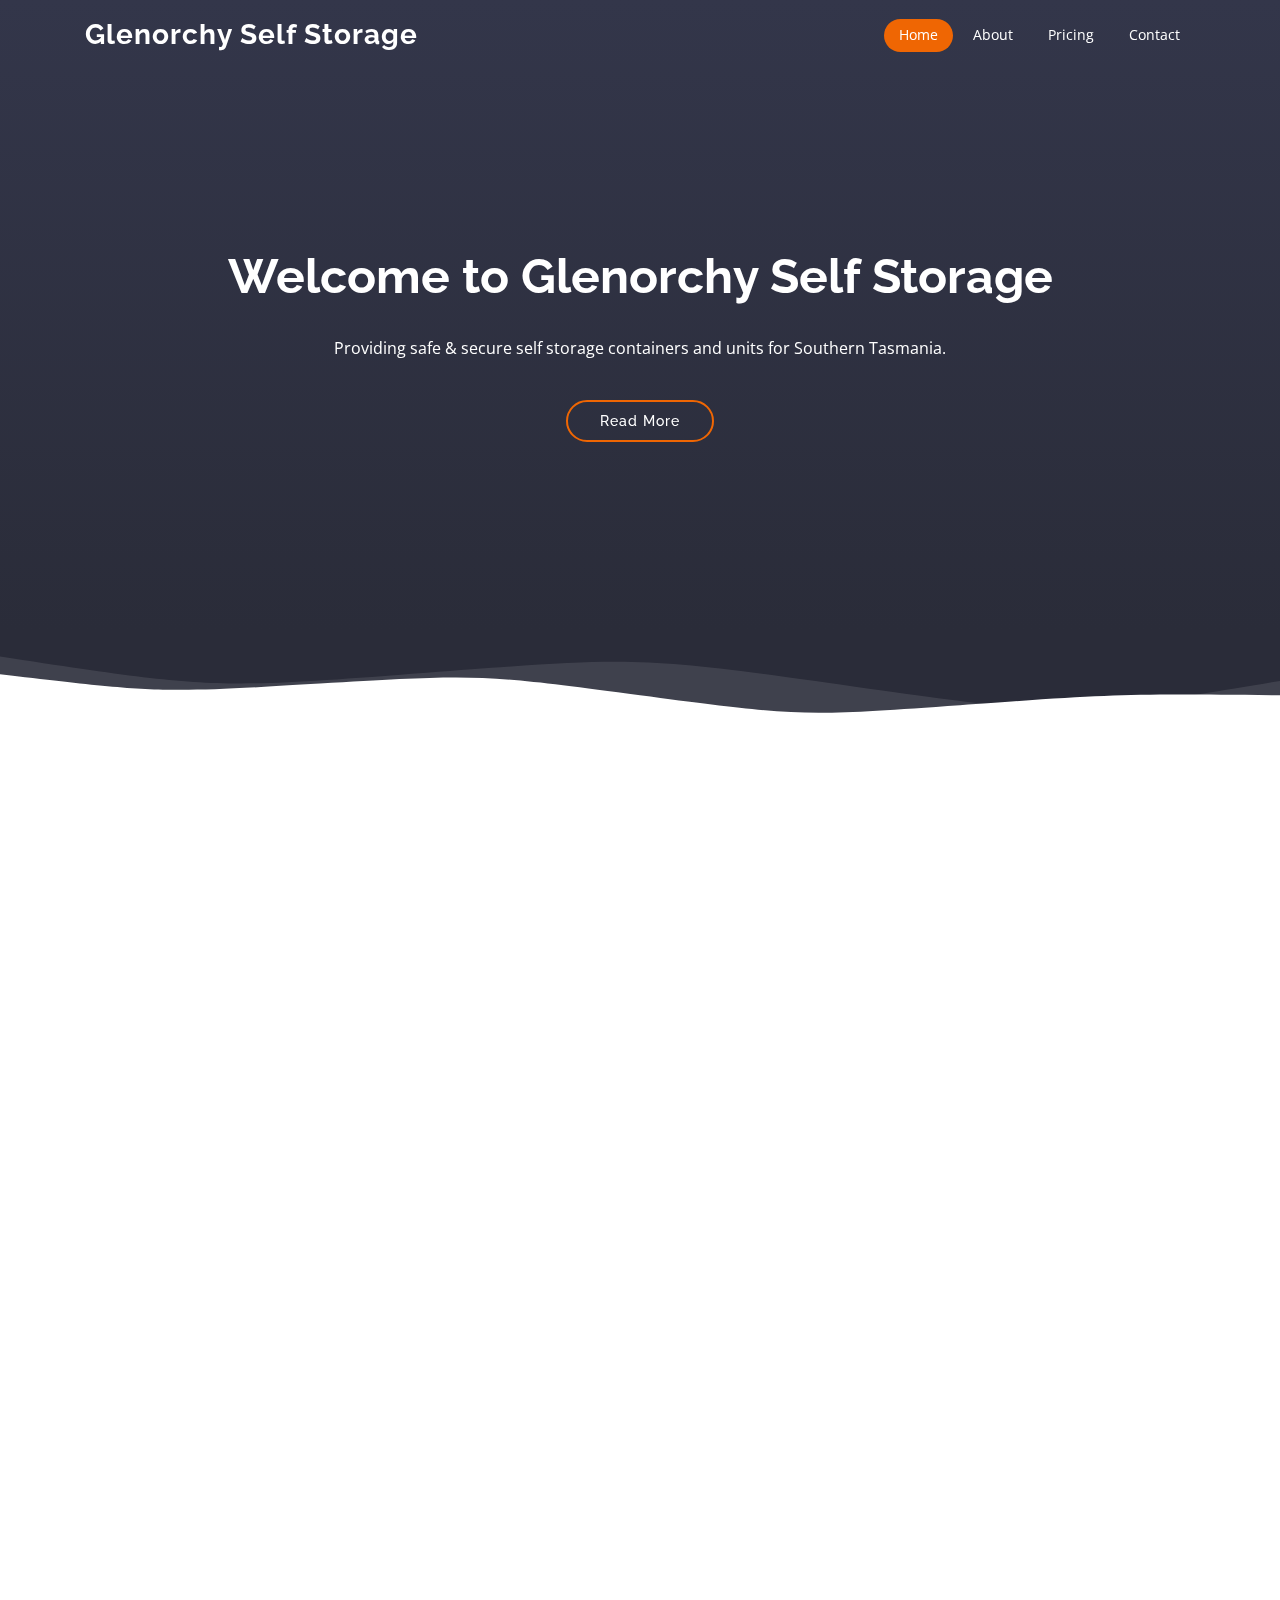
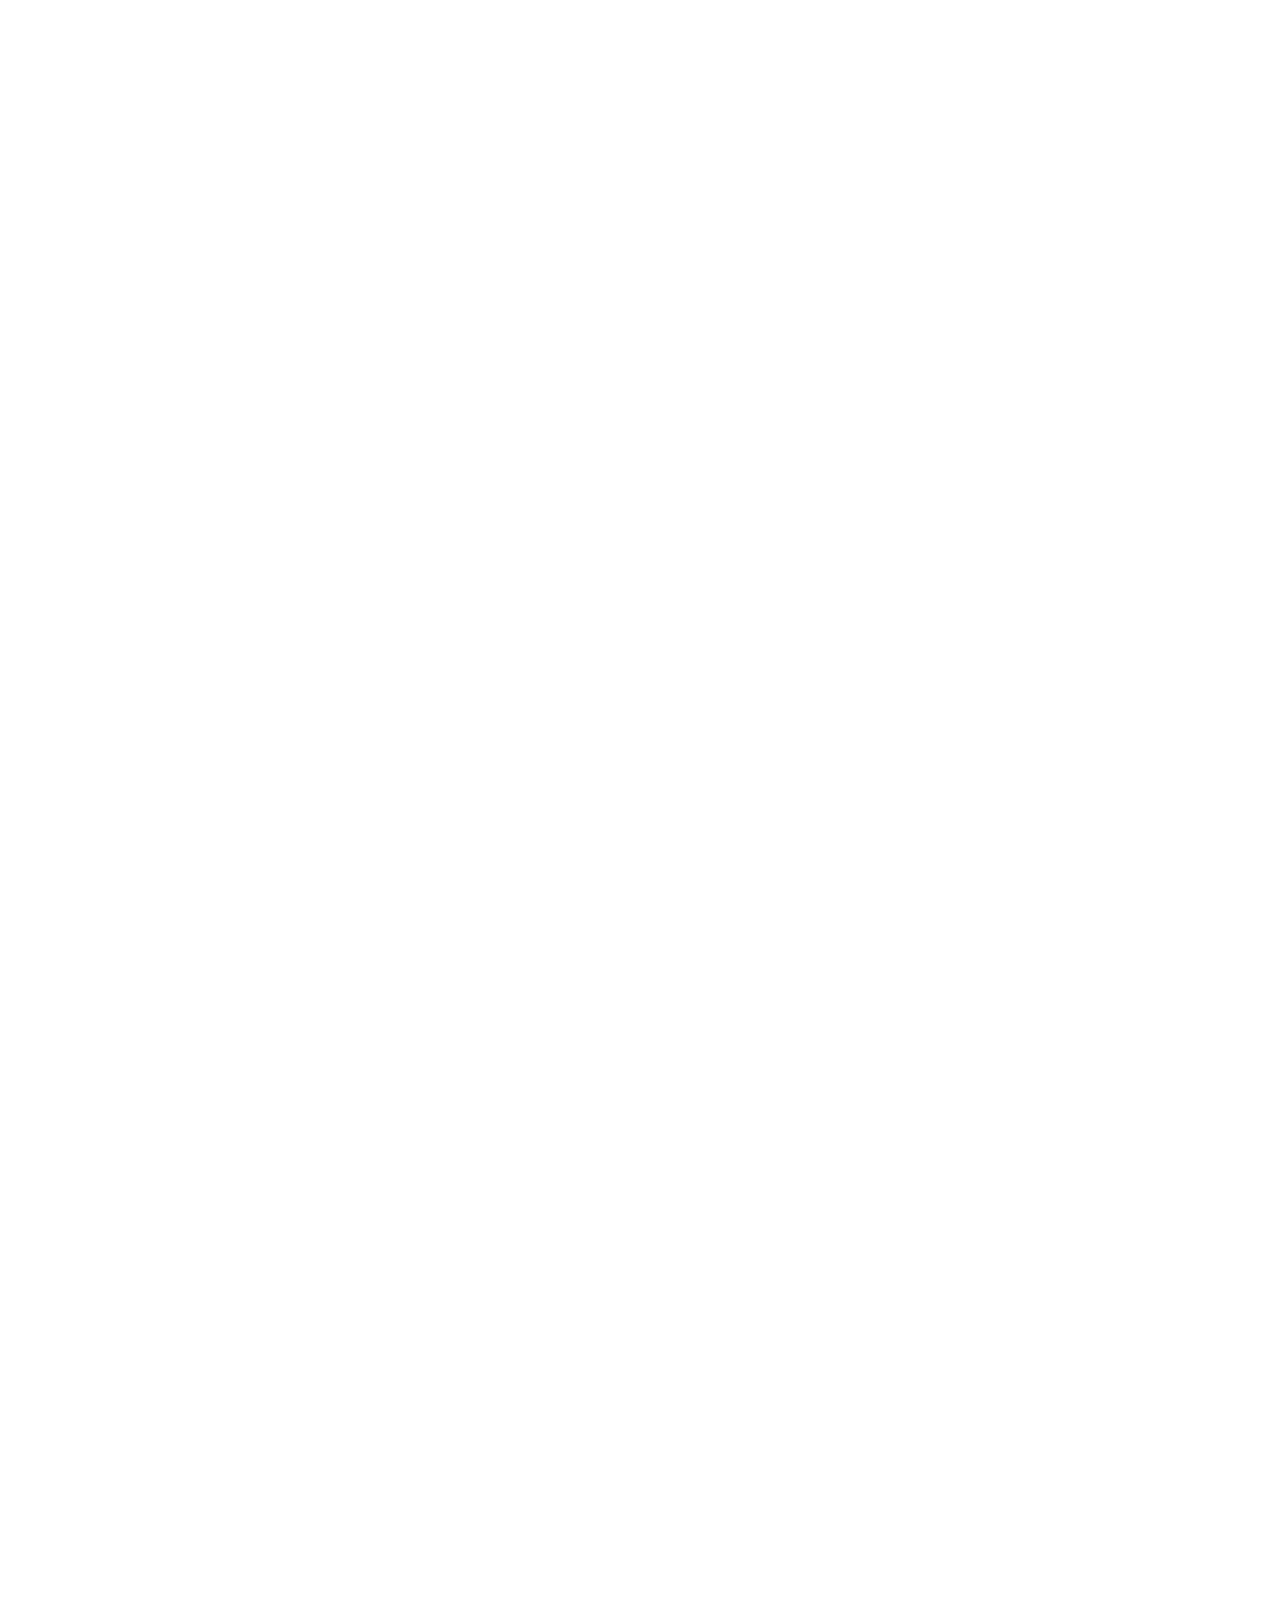
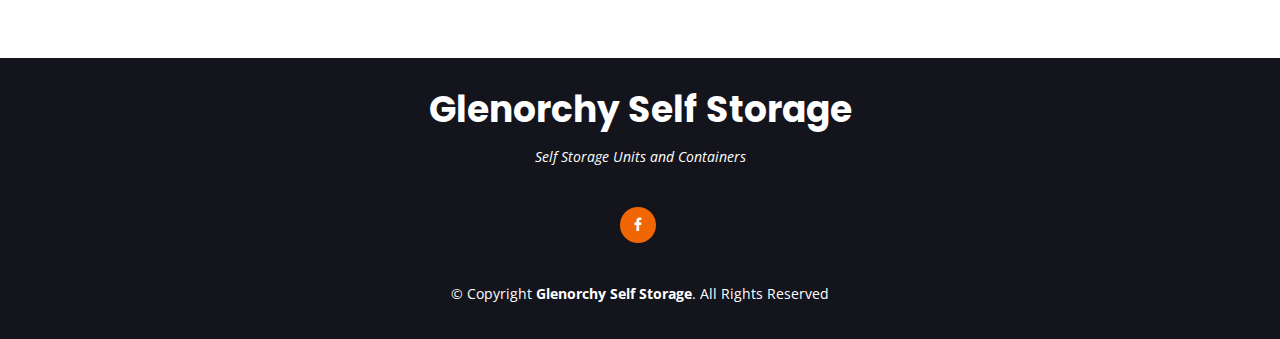
==== commit 07540844: "Add files via upload" ====
--- a/index.html
+++ b/index.html
@@ -15,7 +15,6 @@
 
   <!-- Google Fonts -->
   <link href="https://fonts.googleapis.com/css?family=Open+Sans:300,300i,400,400i,600,600i,700,700i|Raleway:300,300i,400,400i,500,500i,600,600i,700,700i|Poppins:300,300i,400,400i,500,500i,600,600i,700,700i" rel="stylesheet">
-    <link href="https://fonts.googleapis.com/css2?family=Oswald:wght@700&display=swap" rel="stylesheet">
 
   <!-- Vendor CSS Files -->
   <link href="assets/vendor/bootstrap/css/bootstrap.min.css" rel="stylesheet">
@@ -31,12 +30,6 @@
   <!-- Template Main CSS File -->
   <link href="assets/css/style.css" rel="stylesheet">
 
-  <!-- =======================================================
-  * Template Name: Selecao - v2.0.0
-  * Template URL: https://bootstrapmade.com/selecao-bootstrap-template/
-  * Author: BootstrapMade.com
-  * License: https://bootstrapmade.com/license/
-  ======================================================== -->
 </head>
 
 <body>
@@ -46,36 +39,16 @@
     <div class="container d-flex align-items-center">
 
       <div class="logo mr-auto">
-      <!--  <a href="index.html"><img src="assets/img/logo.png" alt="" class="img-fluid"></a> -->
-          <h1 style="font-family: 'Oswald', sans-serif;"><a href="index.html">GLENORCHY SELF STORAGE</a></h1>
+        <h1 class="text-light"><a href="index.html">Glenorchy Self Storage</a></h1>
         <!-- Uncomment below if you prefer to use an image logo -->
+        <!-- <a href="index.html"><img src="assets/img/logo.png" alt="" class="img-fluid"></a>-->
       </div>
 
       <nav class="nav-menu d-none d-lg-block">
         <ul>
           <li class="active"><a href="index.html">Home</a></li>
           <li><a href="#about">About</a></li>
-          <li><a href="#services">Services</a></li>
-          <li><a href="#portfolio">Portfolio</a></li>
           <li><a href="#pricing">Pricing</a></li>
-          <li><a href="#team">Team</a></li>
-          <li class="drop-down"><a href="">Drop Down</a>
-            <ul>
-              <li><a href="#">Drop Down 1</a></li>
-              <li class="drop-down"><a href="#">Drop Down 2</a>
-                <ul>
-                  <li><a href="#">Deep Drop Down 1</a></li>
-                  <li><a href="#">Deep Drop Down 2</a></li>
-                  <li><a href="#">Deep Drop Down 3</a></li>
-                  <li><a href="#">Deep Drop Down 4</a></li>
-                  <li><a href="#">Deep Drop Down 5</a></li>
-                </ul>
-              </li>
-              <li><a href="#">Drop Down 3</a></li>
-              <li><a href="#">Drop Down 4</a></li>
-              <li><a href="#">Drop Down 5</a></li>
-            </ul>
-          </li>
           <li><a href="#contact">Contact</a></li>
 
         </ul>
@@ -91,8 +64,8 @@
       <!-- Slide 1 -->
       <div class="carousel-item active">
         <div class="carousel-container">
-            <a href="null"><img class="animated fadeInDown" src="assets/img/logo.png"></a>
-          <p class="animated fadeInUp">Ut velit est quam dolor ad a aliquid qui aliquid. Sequi ea ut et est quaerat sequi nihil ut aliquam. Occaecati alias dolorem mollitia ut. Similique ea voluptatem. Esse doloremque accusamus repellendus deleniti vel. Minus et tempore modi architecto.</p>
+          <h2 class="animated fadeInDown">Welcome to <span>Glenorchy Self Storage</span></h2>
+          <p class="animated fadeInUp">Providing safe & secure self storage containers and units for Southern Tasmania.</p>
           <a href="#about" class="btn-get-started animated fadeInUp scrollto">Read More</a>
         </div>
       </div>
@@ -127,421 +100,25 @@
         <div class="row content" data-aos="fade-up">
           <div class="col-lg-6">
             <p>
-              Lorem ipsum dolor sit amet, consectetur adipiscing elit, sed do eiusmod tempor incididunt ut labore et dolore
-              magna aliqua.
+              We provide a wide range of storage options, including for individuals, families, businesses and everything inbetween.
             </p>
             <ul>
-              <li><i class="ri-check-double-line"></i> Ullamco laboris nisi ut aliquip ex ea commodo consequat</li>
-              <li><i class="ri-check-double-line"></i> Duis aute irure dolor in reprehenderit in voluptate velit</li>
-              <li><i class="ri-check-double-line"></i> Ullamco laboris nisi ut aliquip ex ea commodo consequat</li>
+              <li><i class="ri-check-double-line"></i> Safe & Secure storage containers and units</li>
+              <li><i class="ri-check-double-line"></i> Easy vehicle access straight to your space</li>
+              <li><i class="ri-check-double-line"></i> Bulk self storage container rental avalaible</li>
             </ul>
           </div>
           <div class="col-lg-6 pt-4 pt-lg-0">
             <p>
-              Ullamco laboris nisi ut aliquip ex ea commodo consequat. Duis aute irure dolor in reprehenderit in voluptate
-              velit esse cillum dolore eu fugiat nulla pariatur. Excepteur sint occaecat cupidatat non proident, sunt in
-              culpa qui officia deserunt mollit anim id est laborum.
+              With great options for both short and long term hire, contact us today!
             </p>
-            <a href="#" class="btn-learn-more">Learn More</a>
+            <a href="#" class="btn-learn-more">Contact Us</a>
           </div>
         </div>
 
       </div>
     </section><!-- End About Section -->
 
-    <!-- ======= Features Section ======= -->
-    <section id="features" class="features">
-      <div class="container">
-
-        <ul class="nav nav-tabs row d-flex">
-          <li class="nav-item col-3" data-aos="zoom-in">
-            <a class="nav-link active show" data-toggle="tab" href="#tab-1">
-              <i class="ri-gps-line"></i>
-              <h4 class="d-none d-lg-block">Modi sit est dela pireda nest</h4>
-            </a>
-          </li>
-          <li class="nav-item col-3" data-aos="zoom-in" data-aos-delay="100">
-            <a class="nav-link" data-toggle="tab" href="#tab-2">
-              <i class="ri-body-scan-line"></i>
-              <h4 class="d-none d-lg-block">Unde praesenti mara setra le</h4>
-            </a>
-          </li>
-          <li class="nav-item col-3" data-aos="zoom-in" data-aos-delay="200">
-            <a class="nav-link" data-toggle="tab" href="#tab-3">
-              <i class="ri-sun-line"></i>
-              <h4 class="d-none d-lg-block">Pariatur explica nitro dela</h4>
-            </a>
-          </li>
-          <li class="nav-item col-3" data-aos="zoom-in" data-aos-delay="300">
-            <a class="nav-link" data-toggle="tab" href="#tab-4">
-              <i class="ri-store-line"></i>
-              <h4 class="d-none d-lg-block">Nostrum qui dile node</h4>
-            </a>
-          </li>
-        </ul>
-
-        <div class="tab-content" data-aos="fade-up">
-          <div class="tab-pane active show" id="tab-1">
-            <div class="row">
-              <div class="col-lg-6 order-2 order-lg-1 mt-3 mt-lg-0">
-                <h3>Voluptatem dignissimos provident quasi corporis voluptates sit assumenda.</h3>
-                <p class="font-italic">
-                  Lorem ipsum dolor sit amet, consectetur adipiscing elit, sed do eiusmod tempor incididunt ut labore et dolore
-                  magna aliqua.
-                </p>
-                <ul>
-                  <li><i class="ri-check-double-line"></i> Ullamco laboris nisi ut aliquip ex ea commodo consequat.</li>
-                  <li><i class="ri-check-double-line"></i> Duis aute irure dolor in reprehenderit in voluptate velit.</li>
-                  <li><i class="ri-check-double-line"></i> Ullamco laboris nisi ut aliquip ex ea commodo consequat. Duis aute irure dolor in reprehenderit in voluptate trideta storacalaperda mastiro dolore eu fugiat nulla pariatur.</li>
-                </ul>
-                <p>
-                  Ullamco laboris nisi ut aliquip ex ea commodo consequat. Duis aute irure dolor in reprehenderit in voluptate
-                  velit esse cillum dolore eu fugiat nulla pariatur. Excepteur sint occaecat cupidatat non proident, sunt in
-                  culpa qui officia deserunt mollit anim id est laborum
-                </p>
-              </div>
-              <div class="col-lg-6 order-1 order-lg-2 text-center">
-                <img src="assets/img/features-1.png" alt="" class="img-fluid">
-              </div>
-            </div>
-          </div>
-          <div class="tab-pane" id="tab-2">
-            <div class="row">
-              <div class="col-lg-6 order-2 order-lg-1 mt-3 mt-lg-0">
-                <h3>Neque exercitationem debitis soluta quos debitis quo mollitia officia est</h3>
-                <p>
-                  Ullamco laboris nisi ut aliquip ex ea commodo consequat. Duis aute irure dolor in reprehenderit in voluptate
-                  velit esse cillum dolore eu fugiat nulla pariatur. Excepteur sint occaecat cupidatat non proident, sunt in
-                  culpa qui officia deserunt mollit anim id est laborum
-                </p>
-                <p class="font-italic">
-                  Lorem ipsum dolor sit amet, consectetur adipiscing elit, sed do eiusmod tempor incididunt ut labore et dolore
-                  magna aliqua.
-                </p>
-                <ul>
-                  <li><i class="ri-check-double-line"></i> Ullamco laboris nisi ut aliquip ex ea commodo consequat.</li>
-                  <li><i class="ri-check-double-line"></i> Duis aute irure dolor in reprehenderit in voluptate velit.</li>
-                  <li><i class="ri-check-double-line"></i> Provident mollitia neque rerum asperiores dolores quos qui a. Ipsum neque dolor voluptate nisi sed.</li>
-                  <li><i class="ri-check-double-line"></i> Ullamco laboris nisi ut aliquip ex ea commodo consequat. Duis aute irure dolor in reprehenderit in voluptate trideta storacalaperda mastiro dolore eu fugiat nulla pariatur.</li>
-                </ul>
-              </div>
-              <div class="col-lg-6 order-1 order-lg-2 text-center">
-                <img src="assets/img/features-2.png" alt="" class="img-fluid">
-              </div>
-            </div>
-          </div>
-          <div class="tab-pane" id="tab-3">
-            <div class="row">
-              <div class="col-lg-6 order-2 order-lg-1 mt-3 mt-lg-0">
-                <h3>Voluptatibus commodi ut accusamus ea repudiandae ut autem dolor ut assumenda</h3>
-                <p>
-                  Ullamco laboris nisi ut aliquip ex ea commodo consequat. Duis aute irure dolor in reprehenderit in voluptate
-                  velit esse cillum dolore eu fugiat nulla pariatur. Excepteur sint occaecat cupidatat non proident, sunt in
-                  culpa qui officia deserunt mollit anim id est laborum
-                </p>
-                <ul>
-                  <li><i class="ri-check-double-line"></i> Ullamco laboris nisi ut aliquip ex ea commodo consequat.</li>
-                  <li><i class="ri-check-double-line"></i> Duis aute irure dolor in reprehenderit in voluptate velit.</li>
-                  <li><i class="ri-check-double-line"></i> Provident mollitia neque rerum asperiores dolores quos qui a. Ipsum neque dolor voluptate nisi sed.</li>
-                </ul>
-                <p class="font-italic">
-                  Lorem ipsum dolor sit amet, consectetur adipiscing elit, sed do eiusmod tempor incididunt ut labore et dolore
-                  magna aliqua.
-                </p>
-              </div>
-              <div class="col-lg-6 order-1 order-lg-2 text-center">
-                <img src="assets/img/features-3.png" alt="" class="img-fluid">
-              </div>
-            </div>
-          </div>
-          <div class="tab-pane" id="tab-4">
-            <div class="row">
-              <div class="col-lg-6 order-2 order-lg-1 mt-3 mt-lg-0">
-                <h3>Omnis fugiat ea explicabo sunt dolorum asperiores sequi inventore rerum</h3>
-                <p>
-                  Ullamco laboris nisi ut aliquip ex ea commodo consequat. Duis aute irure dolor in reprehenderit in voluptate
-                  velit esse cillum dolore eu fugiat nulla pariatur. Excepteur sint occaecat cupidatat non proident, sunt in
-                  culpa qui officia deserunt mollit anim id est laborum
-                </p>
-                <p class="font-italic">
-                  Lorem ipsum dolor sit amet, consectetur adipiscing elit, sed do eiusmod tempor incididunt ut labore et dolore
-                  magna aliqua.
-                </p>
-                <ul>
-                  <li><i class="ri-check-double-line"></i> Ullamco laboris nisi ut aliquip ex ea commodo consequat.</li>
-                  <li><i class="ri-check-double-line"></i> Duis aute irure dolor in reprehenderit in voluptate velit.</li>
-                  <li><i class="ri-check-double-line"></i> Ullamco laboris nisi ut aliquip ex ea commodo consequat. Duis aute irure dolor in reprehenderit in voluptate trideta storacalaperda mastiro dolore eu fugiat nulla pariatur.</li>
-                </ul>
-              </div>
-              <div class="col-lg-6 order-1 order-lg-2 text-center">
-                <img src="assets/img/features-4.png" alt="" class="img-fluid">
-              </div>
-            </div>
-          </div>
-        </div>
-
-      </div>
-    </section><!-- End Features Section -->
-
-    <!-- ======= Cta Section ======= -->
-    <section id="cta" class="cta">
-      <div class="container">
-
-        <div class="row" data-aos="zoom-out">
-          <div class="col-lg-9 text-center text-lg-left">
-            <h3>Call To Action</h3>
-            <p> Duis aute irure dolor in reprehenderit in voluptate velit esse cillum dolore eu fugiat nulla pariatur. Excepteur sint occaecat cupidatat non proident, sunt in culpa qui officia deserunt mollit anim id est laborum.</p>
-          </div>
-          <div class="col-lg-3 cta-btn-container text-center">
-            <a class="cta-btn align-middle" href="#">Call To Action</a>
-          </div>
-        </div>
-
-      </div>
-    </section><!-- End Cta Section -->
-
-    <!-- ======= Services Section ======= -->
-    <section id="services" class="services">
-      <div class="container">
-
-        <div class="section-title" data-aos="zoom-out">
-          <h2>Services</h2>
-          <p>What we do offer</p>
-        </div>
-
-        <div class="row">
-          <div class="col-lg-4 col-md-6">
-            <div class="icon-box" data-aos="zoom-in-left">
-              <div class="icon"><i class="las la-basketball-ball" style="color: #ff689b;"></i></div>
-              <h4 class="title"><a href="">Lorem Ipsum</a></h4>
-              <p class="description">Voluptatum deleniti atque corrupti quos dolores et quas molestias excepturi sint occaecati cupiditate non provident</p>
-            </div>
-          </div>
-          <div class="col-lg-4 col-md-6 mt-5 mt-md-0">
-            <div class="icon-box" data-aos="zoom-in-left" data-aos-delay="100">
-              <div class="icon"><i class="las la-book" style="color: #e9bf06;"></i></div>
-              <h4 class="title"><a href="">Dolor Sitema</a></h4>
-              <p class="description">Minim veniam, quis nostrud exercitation ullamco laboris nisi ut aliquip ex ea commodo consequat tarad limino ata</p>
-            </div>
-          </div>
-
-          <div class="col-lg-4 col-md-6 mt-5 mt-lg-0 ">
-            <div class="icon-box" data-aos="zoom-in-left" data-aos-delay="200">
-              <div class="icon"><i class="las la-file-alt" style="color: #3fcdc7;"></i></div>
-              <h4 class="title"><a href="">Sed ut perspiciatis</a></h4>
-              <p class="description">Duis aute irure dolor in reprehenderit in voluptate velit esse cillum dolore eu fugiat nulla pariatur</p>
-            </div>
-          </div>
-          <div class="col-lg-4 col-md-6 mt-5">
-            <div class="icon-box" data-aos="zoom-in-left" data-aos-delay="300">
-              <div class="icon"><i class="las la-tachometer-alt" style="color:#41cf2e;"></i></div>
-              <h4 class="title"><a href="">Magni Dolores</a></h4>
-              <p class="description">Excepteur sint occaecat cupidatat non proident, sunt in culpa qui officia deserunt mollit anim id est laborum</p>
-            </div>
-          </div>
-
-          <div class="col-lg-4 col-md-6 mt-5">
-            <div class="icon-box" data-aos="zoom-in-left" data-aos-delay="400">
-              <div class="icon"><i class="las la-globe-americas" style="color: #d6ff22;"></i></div>
-              <h4 class="title"><a href="">Nemo Enim</a></h4>
-              <p class="description">At vero eos et accusamus et iusto odio dignissimos ducimus qui blanditiis praesentium voluptatum deleniti atque</p>
-            </div>
-          </div>
-          <div class="col-lg-4 col-md-6 mt-5">
-            <div class="icon-box" data-aos="zoom-in-left" data-aos-delay="500">
-              <div class="icon"><i class="las la-clock" style="color: #4680ff;"></i></div>
-              <h4 class="title"><a href="">Eiusmod Tempor</a></h4>
-              <p class="description">Et harum quidem rerum facilis est et expedita distinctio. Nam libero tempore, cum soluta nobis est eligendi</p>
-            </div>
-          </div>
-        </div>
-
-      </div>
-    </section><!-- End Services Section -->
-
-    <!-- ======= Portfolio Section ======= -->
-    <section id="portfolio" class="portfolio">
-      <div class="container">
-
-        <div class="section-title" data-aos="zoom-out">
-          <h2>Portfolio</h2>
-          <p>What we've done</p>
-        </div>
-
-        <ul id="portfolio-flters" class="d-flex justify-content-end" data-aos="fade-up">
-          <li data-filter="*" class="filter-active">All</li>
-          <li data-filter=".filter-app">App</li>
-          <li data-filter=".filter-card">Card</li>
-          <li data-filter=".filter-web">Web</li>
-        </ul>
-
-        <div class="row portfolio-container" data-aos="fade-up">
-
-          <div class="col-lg-4 col-md-6 portfolio-item filter-app">
-            <div class="portfolio-img"><img src="assets/img/portfolio/portfolio-1.jpg" class="img-fluid" alt=""></div>
-            <div class="portfolio-info">
-              <h4>App 1</h4>
-              <p>App</p>
-              <a href="assets/img/portfolio/portfolio-1.jpg" data-gall="portfolioGallery" class="venobox preview-link" title="App 1"><i class="bx bx-plus"></i></a>
-              <a href="portfolio-details.html" class="details-link" title="More Details"><i class="bx bx-link"></i></a>
-            </div>
-          </div>
-
-          <div class="col-lg-4 col-md-6 portfolio-item filter-web">
-            <div class="portfolio-img"><img src="assets/img/portfolio/portfolio-2.jpg" class="img-fluid" alt=""></div>
-            <div class="portfolio-info">
-              <h4>Web 3</h4>
-              <p>Web</p>
-              <a href="assets/img/portfolio/portfolio-2.jpg" data-gall="portfolioGallery" class="venobox preview-link" title="Web 3"><i class="bx bx-plus"></i></a>
-              <a href="portfolio-details.html" class="details-link" title="More Details"><i class="bx bx-link"></i></a>
-            </div>
-          </div>
-
-          <div class="col-lg-4 col-md-6 portfolio-item filter-app">
-            <div class="portfolio-img"><img src="assets/img/portfolio/portfolio-3.jpg" class="img-fluid" alt=""></div>
-            <div class="portfolio-info">
-              <h4>App 2</h4>
-              <p>App</p>
-              <a href="assets/img/portfolio/portfolio-3.jpg" data-gall="portfolioGallery" class="venobox preview-link" title="App 2"><i class="bx bx-plus"></i></a>
-              <a href="portfolio-details.html" class="details-link" title="More Details"><i class="bx bx-link"></i></a>
-            </div>
-          </div>
-
-          <div class="col-lg-4 col-md-6 portfolio-item filter-card">
-            <div class="portfolio-img"><img src="assets/img/portfolio/portfolio-4.jpg" class="img-fluid" alt=""></div>
-            <div class="portfolio-info">
-              <h4>Card 2</h4>
-              <p>Card</p>
-              <a href="assets/img/portfolio/portfolio-4.jpg" data-gall="portfolioGallery" class="venobox preview-link" title="Card 2"><i class="bx bx-plus"></i></a>
-              <a href="portfolio-details.html" class="details-link" title="More Details"><i class="bx bx-link"></i></a>
-            </div>
-          </div>
-
-          <div class="col-lg-4 col-md-6 portfolio-item filter-web">
-            <div class="portfolio-img"><img src="assets/img/portfolio/portfolio-5.jpg" class="img-fluid" alt=""></div>
-            <div class="portfolio-info">
-              <h4>Web 2</h4>
-              <p>Web</p>
-              <a href="assets/img/portfolio/portfolio-5.jpg" data-gall="portfolioGallery" class="venobox preview-link" title="Web 2"><i class="bx bx-plus"></i></a>
-              <a href="portfolio-details.html" class="details-link" title="More Details"><i class="bx bx-link"></i></a>
-            </div>
-          </div>
-
-          <div class="col-lg-4 col-md-6 portfolio-item filter-app">
-            <div class="portfolio-img"><img src="assets/img/portfolio/portfolio-6.jpg" class="img-fluid" alt=""></div>
-            <div class="portfolio-info">
-              <h4>App 3</h4>
-              <p>App</p>
-              <a href="assets/img/portfolio/portfolio-6.jpg" data-gall="portfolioGallery" class="venobox preview-link" title="App 3"><i class="bx bx-plus"></i></a>
-              <a href="portfolio-details.html" class="details-link" title="More Details"><i class="bx bx-link"></i></a>
-            </div>
-          </div>
-
-          <div class="col-lg-4 col-md-6 portfolio-item filter-card">
-            <div class="portfolio-img"><img src="assets/img/portfolio/portfolio-7.jpg" class="img-fluid" alt=""></div>
-            <div class="portfolio-info">
-              <h4>Card 1</h4>
-              <p>Card</p>
-              <a href="assets/img/portfolio/portfolio-7.jpg" data-gall="portfolioGallery" class="venobox preview-link" title="Card 1"><i class="bx bx-plus"></i></a>
-              <a href="portfolio-details.html" class="details-link" title="More Details"><i class="bx bx-link"></i></a>
-            </div>
-          </div>
-
-          <div class="col-lg-4 col-md-6 portfolio-item filter-card">
-            <div class="portfolio-img"><img src="assets/img/portfolio/portfolio-8.jpg" class="img-fluid" alt=""></div>
-            <div class="portfolio-info">
-              <h4>Card 3</h4>
-              <p>Card</p>
-              <a href="assets/img/portfolio/portfolio-8.jpg" data-gall="portfolioGallery" class="venobox preview-link" title="Card 3"><i class="bx bx-plus"></i></a>
-              <a href="portfolio-details.html" class="details-link" title="More Details"><i class="bx bx-link"></i></a>
-            </div>
-          </div>
-
-          <div class="col-lg-4 col-md-6 portfolio-item filter-web">
-            <div class="portfolio-img"><img src="assets/img/portfolio/portfolio-9.jpg" class="img-fluid" alt=""></div>
-            <div class="portfolio-info">
-              <h4>Web 3</h4>
-              <p>Web</p>
-              <a href="assets/img/portfolio/portfolio-9.jpg" data-gall="portfolioGallery" class="venobox preview-link" title="Web 3"><i class="bx bx-plus"></i></a>
-              <a href="portfolio-details.html" class="details-link" title="More Details"><i class="bx bx-link"></i></a>
-            </div>
-          </div>
-
-        </div>
-
-      </div>
-    </section><!-- End Portfolio Section -->
-
-    <!-- ======= Testimonials Section ======= -->
-    <section id="testimonials" class="testimonials">
-      <div class="container">
-
-        <div class="section-title" data-aos="zoom-out">
-          <h2>Testimonials</h2>
-          <p>What they are saying about us</p>
-        </div>
-
-        <div class="owl-carousel testimonials-carousel" data-aos="fade-up">
-
-          <div class="testimonial-item">
-            <p>
-              <i class="bx bxs-quote-alt-left quote-icon-left"></i>
-              Proin iaculis purus consequat sem cure digni ssim donec porttitora entum suscipit rhoncus. Accusantium quam, ultricies eget id, aliquam eget nibh et. Maecen aliquam, risus at semper.
-              <i class="bx bxs-quote-alt-right quote-icon-right"></i>
-            </p>
-            <img src="assets/img/testimonials/testimonials-1.jpg" class="testimonial-img" alt="">
-            <h3>Saul Goodman</h3>
-            <h4>Ceo &amp; Founder</h4>
-          </div>
-
-          <div class="testimonial-item">
-            <p>
-              <i class="bx bxs-quote-alt-left quote-icon-left"></i>
-              Export tempor illum tamen malis malis eram quae irure esse labore quem cillum quid cillum eram malis quorum velit fore eram velit sunt aliqua noster fugiat irure amet legam anim culpa.
-              <i class="bx bxs-quote-alt-right quote-icon-right"></i>
-            </p>
-            <img src="assets/img/testimonials/testimonials-2.jpg" class="testimonial-img" alt="">
-            <h3>Sara Wilsson</h3>
-            <h4>Designer</h4>
-          </div>
-
-          <div class="testimonial-item">
-            <p>
-              <i class="bx bxs-quote-alt-left quote-icon-left"></i>
-              Enim nisi quem export duis labore cillum quae magna enim sint quorum nulla quem veniam duis minim tempor labore quem eram duis noster aute amet eram fore quis sint minim.
-              <i class="bx bxs-quote-alt-right quote-icon-right"></i>
-            </p>
-            <img src="assets/img/testimonials/testimonials-3.jpg" class="testimonial-img" alt="">
-            <h3>Jena Karlis</h3>
-            <h4>Store Owner</h4>
-          </div>
-
-          <div class="testimonial-item">
-            <p>
-              <i class="bx bxs-quote-alt-left quote-icon-left"></i>
-              Fugiat enim eram quae cillum dolore dolor amet nulla culpa multos export minim fugiat minim velit minim dolor enim duis veniam ipsum anim magna sunt elit fore quem dolore labore illum veniam.
-              <i class="bx bxs-quote-alt-right quote-icon-right"></i>
-            </p>
-            <img src="assets/img/testimonials/testimonials-4.jpg" class="testimonial-img" alt="">
-            <h3>Matt Brandon</h3>
-            <h4>Freelancer</h4>
-          </div>
-
-          <div class="testimonial-item">
-            <p>
-              <i class="bx bxs-quote-alt-left quote-icon-left"></i>
-              Quis quorum aliqua sint quem legam fore sunt eram irure aliqua veniam tempor noster veniam enim culpa labore duis sunt culpa nulla illum cillum fugiat legam esse veniam culpa fore nisi cillum quid.
-              <i class="bx bxs-quote-alt-right quote-icon-right"></i>
-            </p>
-            <img src="assets/img/testimonials/testimonials-5.jpg" class="testimonial-img" alt="">
-            <h3>John Larson</h3>
-            <h4>Entrepreneur</h4>
-          </div>
-
-        </div>
-
-      </div>
-    </section><!-- End Testimonials Section -->
 
     <!-- ======= Pricing Section ======= -->
     <section id="pricing" class="pricing">
@@ -556,69 +133,61 @@
 
           <div class="col-lg-3 col-md-6">
             <div class="box" data-aos="zoom-in">
-              <h3>Free</h3>
-              <h4><sup>$</sup>0<span> / month</span></h4>
+              <h3>20ft Container</h3>
+              <h4><sup>$</sup>200<span> / month</span></h4>
               <ul>
-                <li>Aida dere</li>
-                <li>Nec feugiat nisl</li>
-                <li>Nulla at volutpat dola</li>
-                <li class="na">Pharetra massa</li>
-                <li class="na">Massa ultricies mi</li>
+                <li>33m<sup>2</sup> of storage space</li>
+                <li>Easy Vehicle Access</li>
+                <li>Safe and Secure location</li>
               </ul>
               <div class="btn-wrap">
-                <a href="#" class="btn-buy">Buy Now</a>
-              </div>
-            </div>
-          </div>
-
-          <div class="col-lg-3 col-md-6 mt-4 mt-md-0">
-            <div class="box featured" data-aos="zoom-in" data-aos-delay="100">
-              <h3>Business</h3>
-              <h4><sup>$</sup>19<span> / month</span></h4>
+                <a href="#" class="btn-buy">Contact Us</a>
+              </div>
+            </div>
+          </div>
+            
+          <div class="col-lg-3 col-md-6 mt-4 mt-lg-0">
+            <div class="box" data-aos="zoom-in" data-aos-delay="100">
+              <span class="advanced">Great for Businesses</span>
+              <h3>2x 20ft Containers</h3>
+              <h4><sup>$</sup>385<span> / month</span></h4>
               <ul>
-                <li>Aida dere</li>
-                <li>Nec feugiat nisl</li>
-                <li>Nulla at volutpat dola</li>
-                <li>Pharetra massa</li>
-                <li class="na">Massa ultricies mi</li>
+                <li>66m<sup>2</sup> of storage space</li>
+                <li>Easy Vehicle Access</li>
+                <li>Safe and Secure location</li>
               </ul>
               <div class="btn-wrap">
-                <a href="#" class="btn-buy">Buy Now</a>
-              </div>
-            </div>
-          </div>
-
-          <div class="col-lg-3 col-md-6 mt-4 mt-lg-0">
-            <div class="box" data-aos="zoom-in" data-aos-delay="200">
-              <h3>Developer</h3>
-              <h4><sup>$</sup>29<span> / month</span></h4>
+                <a href="#" class="btn-buy">Contact Us</a>
+              </div>
+            </div>
+          </div>
+            
+        <div class="col-lg-3 col-md-6 mt-4 mt-lg-0">
+            <div class="box" data-aos="zoom-in" data-aos-delay="100">
+              <h3>3x 20ft Containers</h3>
+              <h4><sup>$</sup>575<span> / month</span></h4>
               <ul>
-                <li>Aida dere</li>
-                <li>Nec feugiat nisl</li>
-                <li>Nulla at volutpat dola</li>
-                <li>Pharetra massa</li>
-                <li>Massa ultricies mi</li>
+                <li>99m<sup>2</sup> of storage space</li>
+                <li>Easy Vehcile Access</li>
+                <li>Safe and Secure location</li>
               </ul>
               <div class="btn-wrap">
-                <a href="#" class="btn-buy">Buy Now</a>
-              </div>
-            </div>
-          </div>
-
-          <div class="col-lg-3 col-md-6 mt-4 mt-lg-0">
-            <div class="box" data-aos="zoom-in" data-aos-delay="300">
-              <span class="advanced">Advanced</span>
-              <h3>Ultimate</h3>
-              <h4><sup>$</sup>49<span> / month</span></h4>
+                <a href="#" class="btn-buy">Contact Us</a>
+              </div>
+            </div>
+          </div>
+            
+          <div class="col-lg-3 col-md-6">
+            <div class="box" data-aos="zoom-in" data-aos-delay="200">
+              <h3>Storage Units</h3>
+              <h4>Negotiable</h4>
               <ul>
-                <li>Aida dere</li>
-                <li>Nec feugiat nisl</li>
-                <li>Nulla at volutpat dola</li>
-                <li>Pharetra massa</li>
-                <li>Massa ultricies mi</li>
+                <li>Multiple sizes avalaible</li>
+                <li>Great long term option</li>
+                <li>Safe and Secure location</li>
               </ul>
               <div class="btn-wrap">
-                <a href="#" class="btn-buy">Buy Now</a>
+                <a href="#" class="btn-buy">Contact Us</a>
               </div>
             </div>
           </div>
@@ -640,151 +209,37 @@
         <ul class="faq-list">
 
           <li data-aos="fade-up" data-aos-delay="100">
-            <a data-toggle="collapse" class="" href="#faq1">Non consectetur a erat nam at lectus urna duis? <i class="icofont-simple-up"></i></a>
+            <a data-toggle="collapse" class="" href="#faq1">Where are you located? <i class="icofont-simple-up"></i></a>
             <div id="faq1" class="collapse show" data-parent=".faq-list">
               <p>
-                Feugiat pretium nibh ipsum consequat. Tempus iaculis urna id volutpat lacus laoreet non curabitur gravida. Venenatis lectus magna fringilla urna porttitor rhoncus dolor purus non.
+                We are located at 79 Chapel Street, Glenorchy. With quick access to the highway, we are only 10 minutes from the CBD.
               </p>
             </div>
           </li>
 
           <li data-aos="fade-up" data-aos-delay="200">
-            <a data-toggle="collapse" href="#faq2" class="collapsed">Feugiat scelerisque varius morbi enim nunc faucibus a pellentesque? <i class="icofont-simple-up"></i></a>
+            <a data-toggle="collapse" href="#faq2" class="collapsed">Do you have discounts for bulk rentals? <i class="icofont-simple-up"></i></a>
             <div id="faq2" class="collapse" data-parent=".faq-list">
               <p>
-                Dolor sit amet consectetur adipiscing elit pellentesque habitant morbi. Id interdum velit laoreet id donec ultrices. Fringilla phasellus faucibus scelerisque eleifend donec pretium. Est pellentesque elit ullamcorper dignissim. Mauris ultrices eros in cursus turpis massa tincidunt dui.
+                Yes! We can offer discounts on bulk container rental. Contact us today for a quote!
               </p>
             </div>
           </li>
 
           <li data-aos="fade-up" data-aos-delay="300">
-            <a data-toggle="collapse" href="#faq3" class="collapsed">Dolor sit amet consectetur adipiscing elit pellentesque habitant morbi? <i class="icofont-simple-up"></i></a>
+            <a data-toggle="collapse" href="#faq3" class="collapsed">When can I access my storage? <i class="icofont-simple-up"></i></a>
             <div id="faq3" class="collapse" data-parent=".faq-list">
               <p>
-                Eleifend mi in nulla posuere sollicitudin aliquam ultrices sagittis orci. Faucibus pulvinar elementum integer enim. Sem nulla pharetra diam sit amet nisl suscipit. Rutrum tellus pellentesque eu tincidunt. Lectus urna duis convallis convallis tellus. Urna molestie at elementum eu facilisis sed odio morbi quis
+                Container storage can be accessed between 9am and 5pm on business days. Although out of hours access can be arranged
               </p>
             </div>
           </li>
 
-          <li data-aos="fade-up" data-aos-delay="400">
-            <a data-toggle="collapse" href="#faq4" class="collapsed">Ac odio tempor orci dapibus. Aliquam eleifend mi in nulla? <i class="icofont-simple-up"></i></a>
-            <div id="faq4" class="collapse" data-parent=".faq-list">
-              <p>
-                Dolor sit amet consectetur adipiscing elit pellentesque habitant morbi. Id interdum velit laoreet id donec ultrices. Fringilla phasellus faucibus scelerisque eleifend donec pretium. Est pellentesque elit ullamcorper dignissim. Mauris ultrices eros in cursus turpis massa tincidunt dui.
-              </p>
-            </div>
-          </li>
-
-          <li data-aos="fade-up" data-aos-delay="500">
-            <a data-toggle="collapse" href="#faq5" class="collapsed">Tempus quam pellentesque nec nam aliquam sem et tortor consequat? <i class="icofont-simple-up"></i></a>
-            <div id="faq5" class="collapse" data-parent=".faq-list">
-              <p>
-                Molestie a iaculis at erat pellentesque adipiscing commodo. Dignissim suspendisse in est ante in. Nunc vel risus commodo viverra maecenas accumsan. Sit amet nisl suscipit adipiscing bibendum est. Purus gravida quis blandit turpis cursus in
-              </p>
-            </div>
-          </li>
-
-          <li data-aos="fade-up" data-aos-delay="600">
-            <a data-toggle="collapse" href="#faq6" class="collapsed">Tortor vitae purus faucibus ornare. Varius vel pharetra vel turpis nunc eget lorem dolor? <i class="icofont-simple-up"></i></a>
-            <div id="faq6" class="collapse" data-parent=".faq-list">
-              <p>
-                Laoreet sit amet cursus sit amet dictum sit amet justo. Mauris vitae ultricies leo integer malesuada nunc vel. Tincidunt eget nullam non nisi est sit amet. Turpis nunc eget lorem dolor sed. Ut venenatis tellus in metus vulputate eu scelerisque. Pellentesque diam volutpat commodo sed egestas egestas fringilla phasellus faucibus. Nibh tellus molestie nunc non blandit massa enim nec.
-              </p>
-            </div>
-          </li>
-
         </ul>
 
       </div>
     </section><!-- End F.A.Q Section -->
 
-    <!-- ======= Team Section ======= -->
-    <section id="team" class="team">
-      <div class="container">
-
-        <div class="section-title" data-aos="zoom-out">
-          <h2>Team</h2>
-          <p>Our Hardworking Team</p>
-        </div>
-
-        <div class="row">
-
-          <div class="col-lg-3 col-md-6 d-flex align-items-stretch">
-            <div class="member" data-aos="fade-up">
-              <div class="member-img">
-                <img src="assets/img/team/team-1.jpg" class="img-fluid" alt="">
-                <div class="social">
-                  <a href=""><i class="icofont-twitter"></i></a>
-                  <a href=""><i class="icofont-facebook"></i></a>
-                  <a href=""><i class="icofont-instagram"></i></a>
-                  <a href=""><i class="icofont-linkedin"></i></a>
-                </div>
-              </div>
-              <div class="member-info">
-                <h4>Walter White</h4>
-                <span>Chief Executive Officer</span>
-              </div>
-            </div>
-          </div>
-
-          <div class="col-lg-3 col-md-6 d-flex align-items-stretch">
-            <div class="member" data-aos="fade-up" data-aos-delay="100">
-              <div class="member-img">
-                <img src="assets/img/team/team-2.jpg" class="img-fluid" alt="">
-                <div class="social">
-                  <a href=""><i class="icofont-twitter"></i></a>
-                  <a href=""><i class="icofont-facebook"></i></a>
-                  <a href=""><i class="icofont-instagram"></i></a>
-                  <a href=""><i class="icofont-linkedin"></i></a>
-                </div>
-              </div>
-              <div class="member-info">
-                <h4>Sarah Jhonson</h4>
-                <span>Product Manager</span>
-              </div>
-            </div>
-          </div>
-
-          <div class="col-lg-3 col-md-6 d-flex align-items-stretch">
-            <div class="member" data-aos="fade-up" data-aos-delay="200">
-              <div class="member-img">
-                <img src="assets/img/team/team-3.jpg" class="img-fluid" alt="">
-                <div class="social">
-                  <a href=""><i class="icofont-twitter"></i></a>
-                  <a href=""><i class="icofont-facebook"></i></a>
-                  <a href=""><i class="icofont-instagram"></i></a>
-                  <a href=""><i class="icofont-linkedin"></i></a>
-                </div>
-              </div>
-              <div class="member-info">
-                <h4>William Anderson</h4>
-                <span>CTO</span>
-              </div>
-            </div>
-          </div>
-
-          <div class="col-lg-3 col-md-6 d-flex align-items-stretch">
-            <div class="member" data-aos="fade-up" data-aos-delay="300">
-              <div class="member-img">
-                <img src="assets/img/team/team-4.jpg" class="img-fluid" alt="">
-                <div class="social">
-                  <a href=""><i class="icofont-twitter"></i></a>
-                  <a href=""><i class="icofont-facebook"></i></a>
-                  <a href=""><i class="icofont-instagram"></i></a>
-                  <a href=""><i class="icofont-linkedin"></i></a>
-                </div>
-              </div>
-              <div class="member-info">
-                <h4>Amanda Jepson</h4>
-                <span>Accountant</span>
-              </div>
-            </div>
-          </div>
-
-        </div>
-
-      </div>
-    </section><!-- End Team Section -->
 
     <!-- ======= Contact Section ======= -->
     <section id="contact" class="contact">
@@ -802,59 +257,26 @@
               <div class="address">
                 <i class="icofont-google-map"></i>
                 <h4>Location:</h4>
-                <p>A108 Adam Street, New York, NY 535022</p>
+                <p>79 Chapel Street, Glenorchy</p>
               </div>
 
               <div class="email">
                 <i class="icofont-envelope"></i>
                 <h4>Email:</h4>
-                <p>info@example.com</p>
-              </div>
-
-              <div class="phone">
+                <p>info@glenorchystorage.com.au</p>
+              </div>
+
+         <!--     <div class="phone">
                 <i class="icofont-phone"></i>
                 <h4>Call:</h4>
                 <p>+1 5589 55488 55s</p>
-              </div>
-
-            </div>
-
-          </div>
-
-          <div class="col-lg-8 mt-5 mt-lg-0" data-aos="fade-left">
-
-            <form action="forms/contact.php" method="post" role="form" class="php-email-form">
-              <div class="form-row">
-                <div class="col-md-6 form-group">
-                  <input type="text" name="name" class="form-control" id="name" placeholder="Your Name" data-rule="minlen:4" data-msg="Please enter at least 4 chars" />
-                  <div class="validate"></div>
-                </div>
-                <div class="col-md-6 form-group">
-                  <input type="email" class="form-control" name="email" id="email" placeholder="Your Email" data-rule="email" data-msg="Please enter a valid email" />
-                  <div class="validate"></div>
-                </div>
-              </div>
-              <div class="form-group">
-                <input type="text" class="form-control" name="subject" id="subject" placeholder="Subject" data-rule="minlen:4" data-msg="Please enter at least 8 chars of subject" />
-                <div class="validate"></div>
-              </div>
-              <div class="form-group">
-                <textarea class="form-control" name="message" rows="5" data-rule="required" data-msg="Please write something for us" placeholder="Message"></textarea>
-                <div class="validate"></div>
-              </div>
-              <div class="mb-3">
-                <div class="loading">Loading</div>
-                <div class="error-message"></div>
-                <div class="sent-message">Your message has been sent. Thank you!</div>
-              </div>
-              <div class="text-center"><button type="submit">Send Message</button></div>
-            </form>
-
-          </div>
-
-        </div>
-
-      </div>
+              </div> -->
+
+            </div>
+
+          </div>
+<iframe src="https://docs.google.com/forms/d/e/1FAIpQLSfmIRWha3btdWhGfS2meSLU8BicQ5e7uo2sPnhxZDmFMf15lQ/viewform?embedded=true" width="640" height="800" frameborder="0" marginheight="0" marginwidth="0">Loading…</iframe>
+
     </section><!-- End Contact Section -->
 
   </main><!-- End #main -->
@@ -862,17 +284,15 @@
   <!-- ======= Footer ======= -->
   <footer id="footer">
     <div class="container">
-      <h3>Selecao</h3>
-      <p>Et aut eum quis fuga eos sunt ipsa nihil. Labore corporis magni eligendi fuga maxime saepe commodi placeat.</p>
+      <h3>Glenorchy Self Storage</h3>
+      <p>Self Storage Units and Containers</p>
       <div class="social-links">
-        <a href="#" class="twitter"><i class="bx bxl-twitter"></i></a>
         <a href="#" class="facebook"><i class="bx bxl-facebook"></i></a>
-        <a href="#" class="instagram"><i class="bx bxl-instagram"></i></a>
-        <a href="#" class="google-plus"><i class="bx bxl-skype"></i></a>
-        <a href="#" class="linkedin"><i class="bx bxl-linkedin"></i></a>
-      </div>
-
-
+      </div>
+      <div class="copyright">
+        &copy; Copyright <strong><span>Glenorchy Self Storage</span></strong>. All Rights Reserved
+      </div>
+ 
     </div>
   </footer><!-- End Footer -->
 
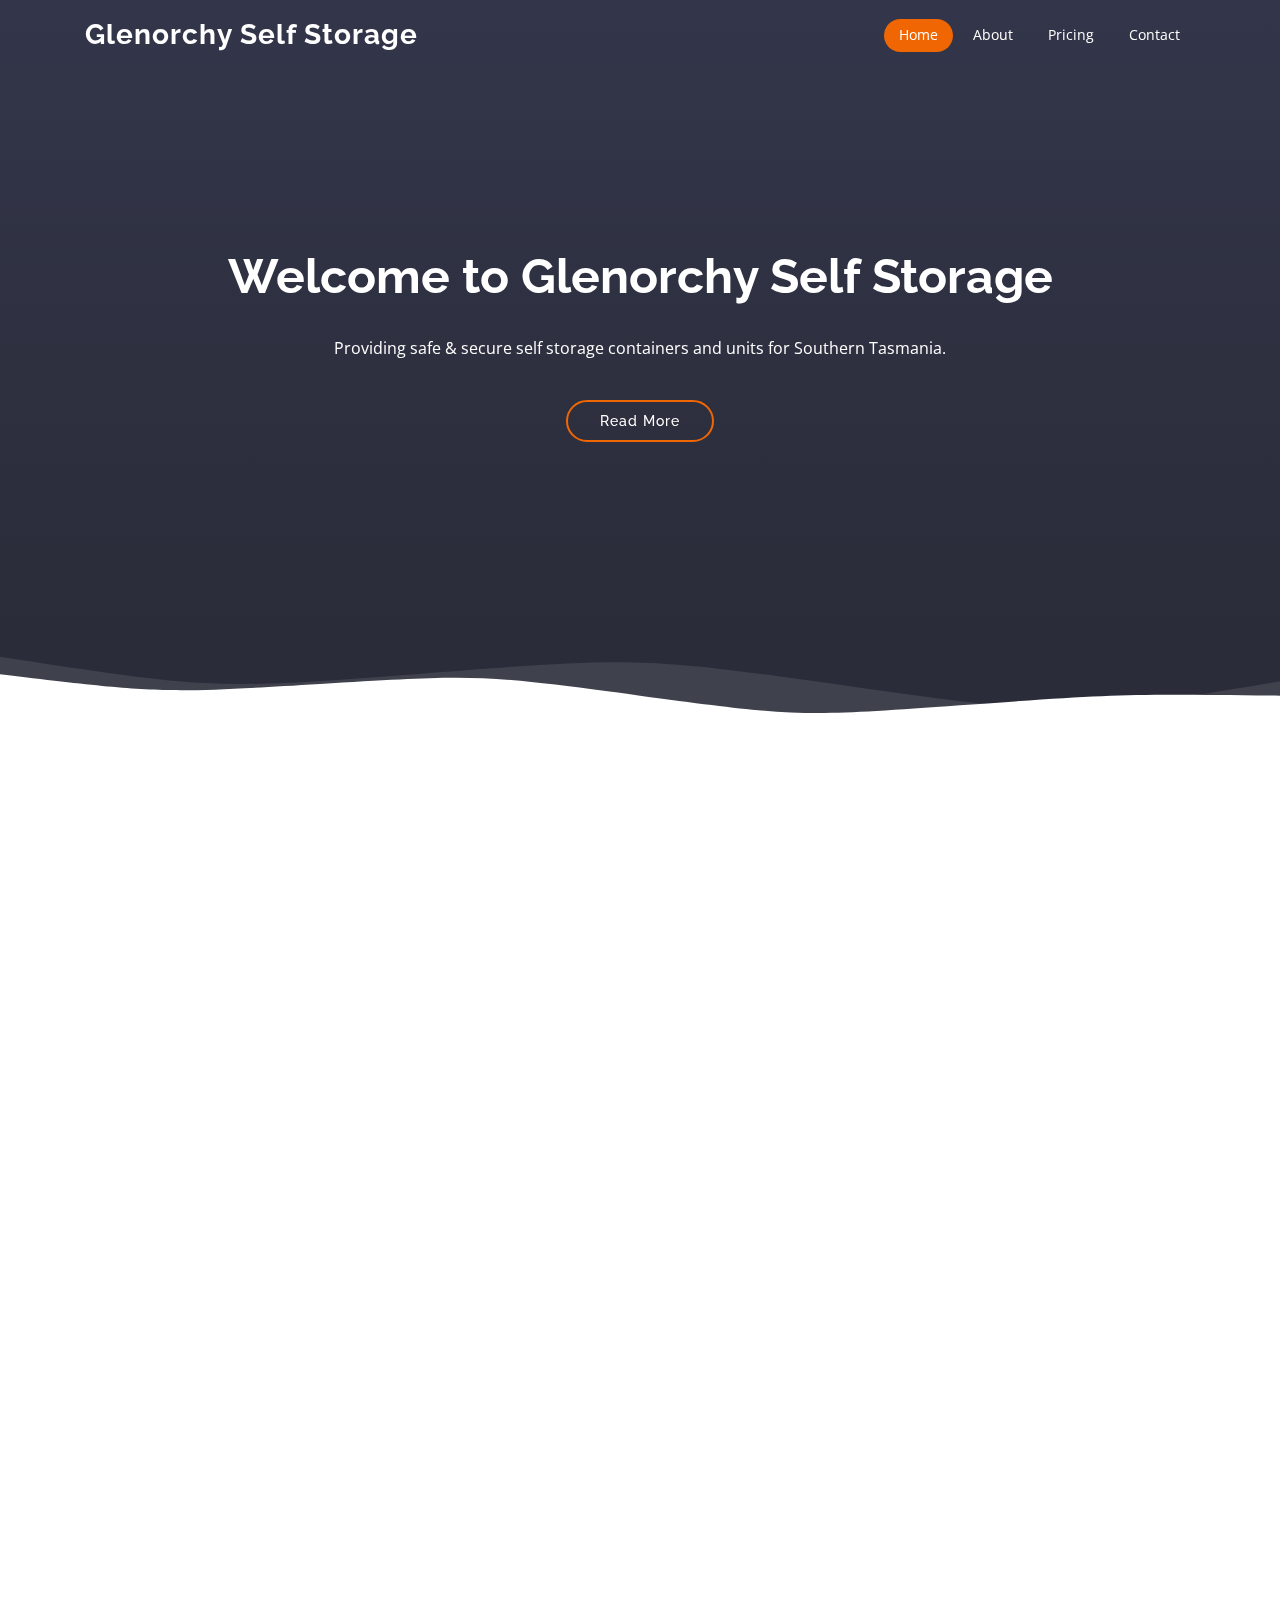
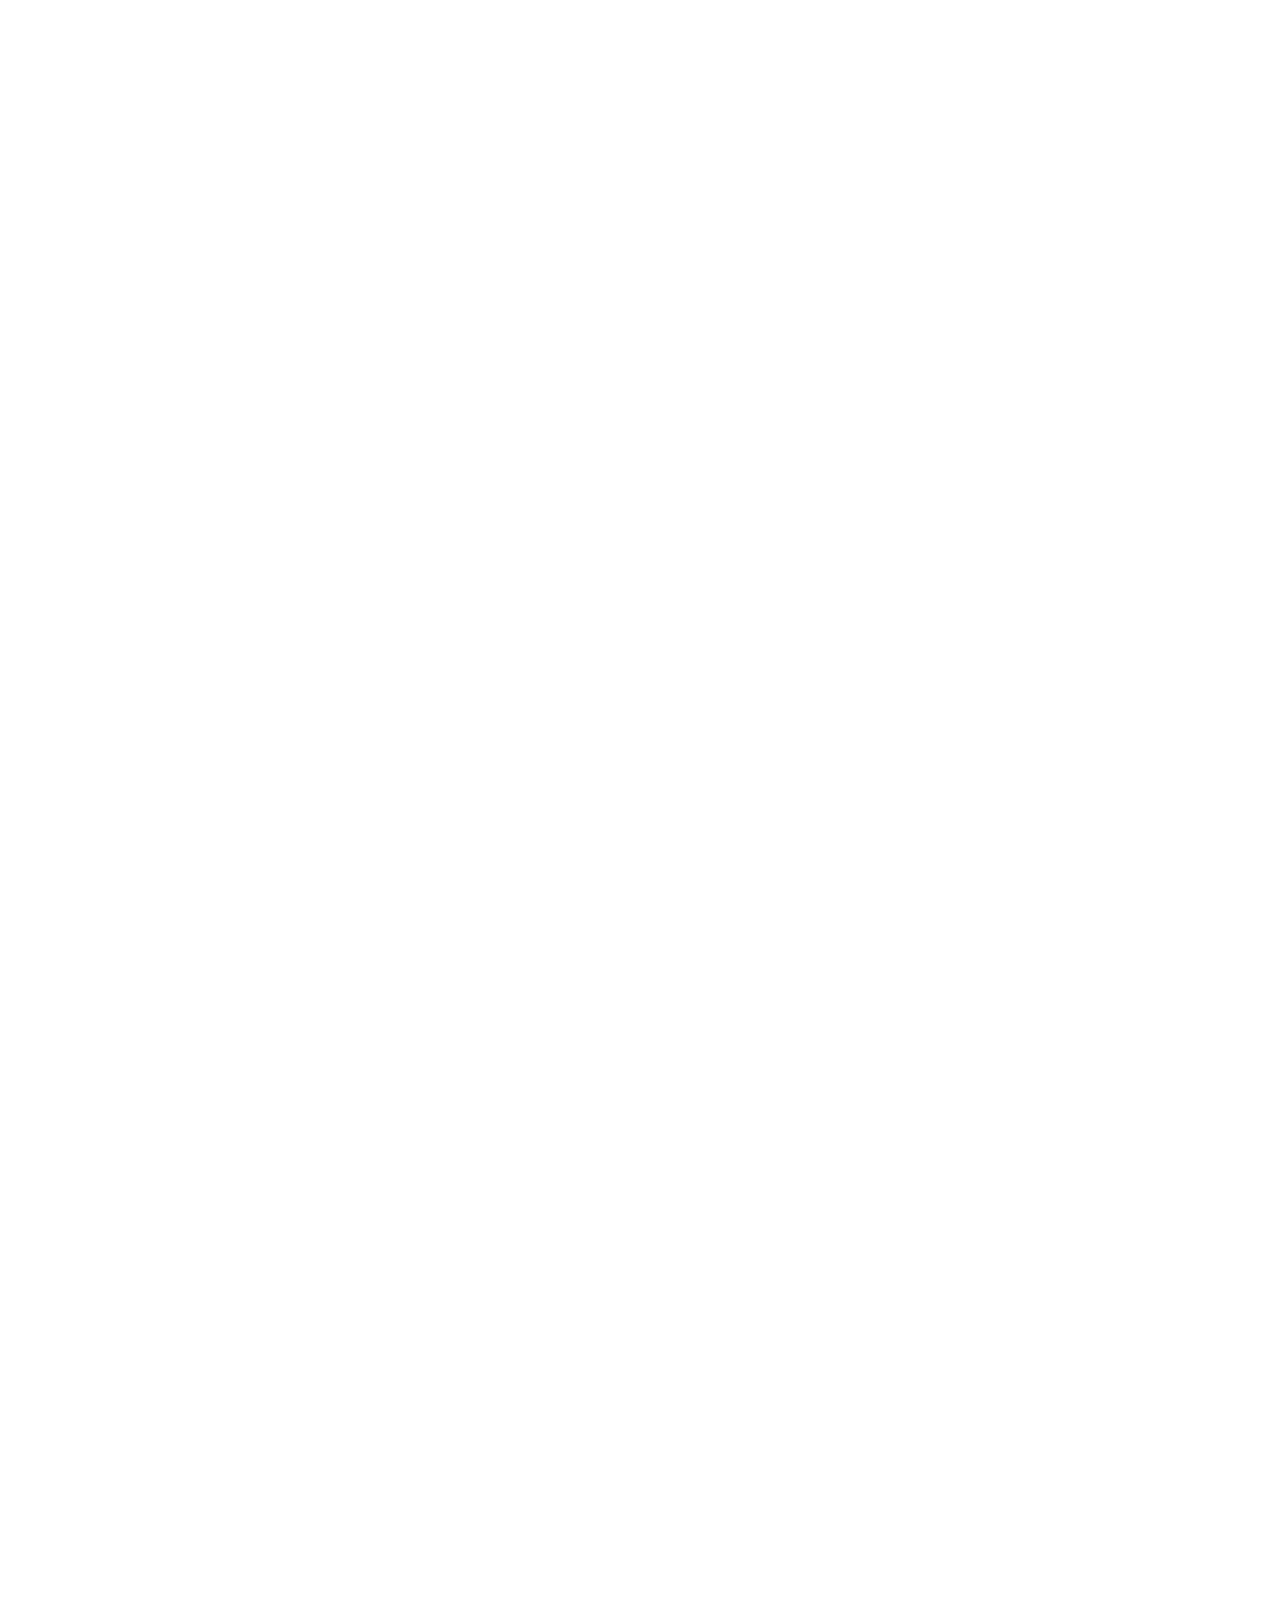
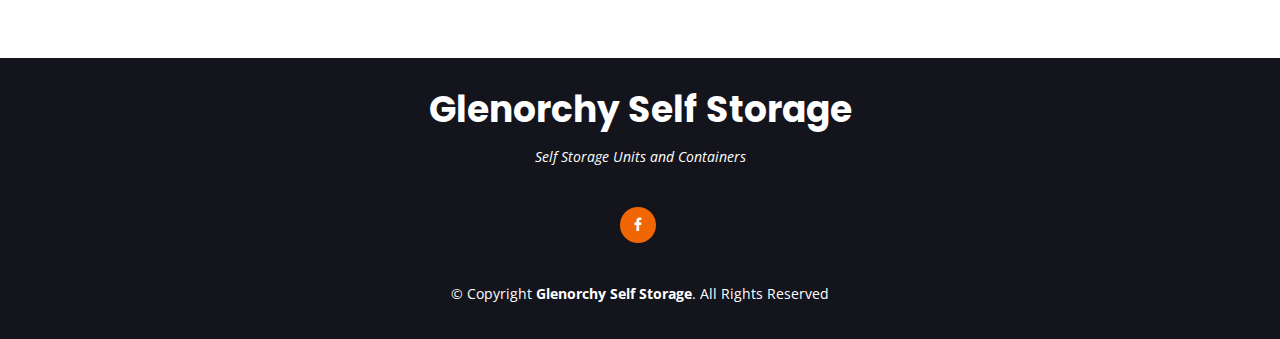
==== commit 6b629748: "Update index.html" ====
--- a/index.html
+++ b/index.html
@@ -3,6 +3,7 @@
 
 <head>
   <meta charset="utf-8">
+  <meta name="google-site-verification" content="KI-EHNt8EGsGWbUnSC2OcK1h-X6-sIAiqREBwgUxBKg" />
   <meta content="width=device-width, initial-scale=1.0" name="viewport">
 
   <title>Glenorchy Self Storage</title>
@@ -315,4 +316,4 @@
 
 </body>
 
-</html>+</html>
--- a/assets/css/style.css
+++ b/assets/css/style.css
@@ -1,12 +1,12 @@
-/**
-* Template Name: Selecao - v2.0.0
-* Template URL: https://bootstrapmade.com/selecao-bootstrap-template/
-* Author: BootstrapMade.com
-* License: https://bootstrapmade.com/license/
-*/
-
-/*--------------------------------------------------------------
-# General
+/**
+* Template Name: Selecao - v2.0.0
+* Template URL: https://bootstrapmade.com/selecao-bootstrap-template/
+* Author: BootstrapMade.com
+* License: https://bootstrapmade.com/license/
+*/
+
+/*--------------------------------------------------------------
+# General
 --------------------------------------------------------------*/
 body {
   font-family: "Open Sans", sans-serif;
@@ -26,8 +26,8 @@
   font-family: "Raleway", sans-serif;
 }
 
-/*--------------------------------------------------------------
-# Back to top button
+/*--------------------------------------------------------------
+# Back to top button
 --------------------------------------------------------------*/
 .back-to-top {
   position: fixed;
@@ -55,8 +55,8 @@
   color: #fff;
 }
 
-/*--------------------------------------------------------------
-# Disable AOS delay on mobile
+/*--------------------------------------------------------------
+# Disable AOS delay on mobile
 --------------------------------------------------------------*/
 @media screen and (max-width: 768px) {
   [data-aos-delay] {
@@ -64,8 +64,8 @@
   }
 }
 
-/*--------------------------------------------------------------
-# Header
+/*--------------------------------------------------------------
+# Header
 --------------------------------------------------------------*/
 #header {
   height: 70px;
@@ -103,8 +103,8 @@
   max-height: 40px;
 }
 
-/*--------------------------------------------------------------
-# Navigation Menu
+/*--------------------------------------------------------------
+# Navigation Menu
 --------------------------------------------------------------*/
 /* Desktop Navigation */
 .nav-menu, .nav-menu * {
@@ -323,8 +323,8 @@
   color: #fff;
 }
 
-/*--------------------------------------------------------------
-# Hero Section
+/*--------------------------------------------------------------
+# Hero Section
 --------------------------------------------------------------*/
 #hero {
   width: 100%;
@@ -435,8 +435,8 @@
   z-index: 2;
 }
 
-/*--------------------------------------------------------------
-# Sections General
+/*--------------------------------------------------------------
+# Sections General
 --------------------------------------------------------------*/
 section {
   padding: 60px 0;
@@ -478,8 +478,8 @@
   color: #2a2c39;
 }
 
-/*--------------------------------------------------------------
-# About
+/*--------------------------------------------------------------
+# About
 --------------------------------------------------------------*/
 .about .content h3 {
   font-weight: 600;
@@ -536,8 +536,8 @@
   text-decoration: none;
 }
 
-/*--------------------------------------------------------------
-# Features
+/*--------------------------------------------------------------
+# Features
 --------------------------------------------------------------*/
 .features .nav-tabs {
   border: 0;
@@ -620,8 +620,8 @@
   margin-bottom: 0;
 }
 
-/*--------------------------------------------------------------
-# Cta
+/*--------------------------------------------------------------
+# Cta
 --------------------------------------------------------------*/
 .cta {
   background: #2a2c39;
@@ -672,8 +672,8 @@
   }
 }
 
-/*--------------------------------------------------------------
-# Services
+/*--------------------------------------------------------------
+# Services
 --------------------------------------------------------------*/
 .services .icon-box {
   padding: 30px;
@@ -727,8 +727,8 @@
   margin-bottom: 0;
 }
 
-/*--------------------------------------------------------------
-# Portfolio
+/*--------------------------------------------------------------
+# Portfolio
 --------------------------------------------------------------*/
 .portfolio #portfolio-flters {
   list-style: none;
@@ -858,8 +858,8 @@
   opacity: 1;
 }
 
-/*--------------------------------------------------------------
-# Testimonials
+/*--------------------------------------------------------------
+# Testimonials
 --------------------------------------------------------------*/
 .testimonials .testimonial-item {
   box-sizing: content-box;
@@ -937,8 +937,8 @@
   }
 }
 
-/*--------------------------------------------------------------
-# Pricing
+/*--------------------------------------------------------------
+# Pricing
 --------------------------------------------------------------*/
 .pricing .box {
   padding: 20px;
@@ -1039,20 +1039,20 @@
 }
 
 .pricing .advanced {
-  width: 200px;
+  width: 214px;
   position: absolute;
-  top: 18px;
+  top: 30px;
   right: -68px;
   transform: rotate(45deg);
   z-index: 1;
-  font-size: 14px;
+  font-size: 10px;
   padding: 1px 0 3px 0;
   background: #ef6603;
   color: #fff;
 }
 
-/*--------------------------------------------------------------
-# F.A.Q
+/*--------------------------------------------------------------
+# F.A.Q
 --------------------------------------------------------------*/
 .faq {
   padding: 60px 0;
@@ -1103,8 +1103,8 @@
   content: "\eab2" !important;
 }
 
-/*--------------------------------------------------------------
-# Team
+/*--------------------------------------------------------------
+# Team
 --------------------------------------------------------------*/
 .team {
   background: #fff;
@@ -1186,8 +1186,8 @@
   bottom: 15px;
 }
 
-/*--------------------------------------------------------------
-# Contact
+/*--------------------------------------------------------------
+# Contact
 --------------------------------------------------------------*/
 .contact .info {
   width: 100%;
@@ -1332,8 +1332,8 @@
   }
 }
 
-/*--------------------------------------------------------------
-# Breadcrumbs
+/*--------------------------------------------------------------
+# Breadcrumbs
 --------------------------------------------------------------*/
 .breadcrumbs {
   padding: 15px 0;
@@ -1378,8 +1378,8 @@
   }
 }
 
-/*--------------------------------------------------------------
-# Portfolio Details
+/*--------------------------------------------------------------
+# Portfolio Details
 --------------------------------------------------------------*/
 .portfolio-details {
   padding-top: 40px;
@@ -1462,8 +1462,8 @@
   }
 }
 
-/*--------------------------------------------------------------
-# Footer
+/*--------------------------------------------------------------
+# Footer
 --------------------------------------------------------------*/
 #footer {
   background: #14151c;
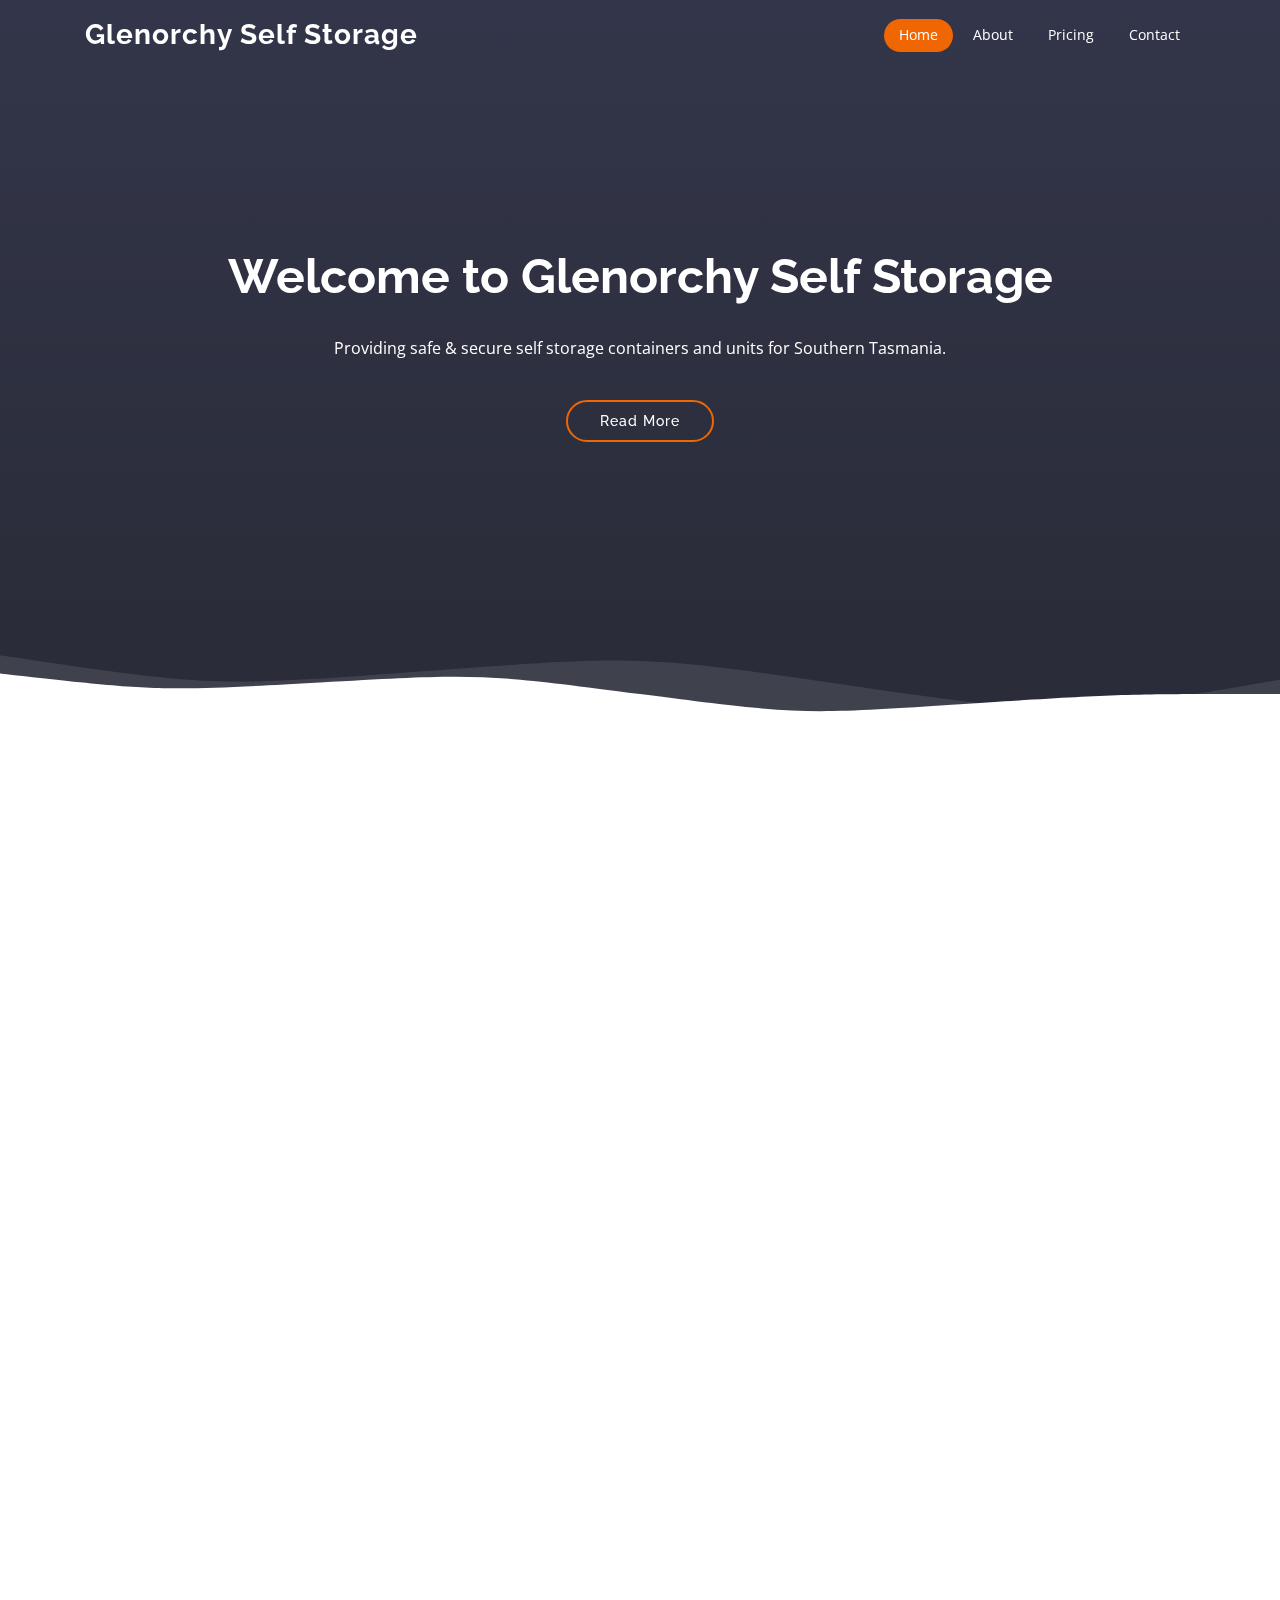
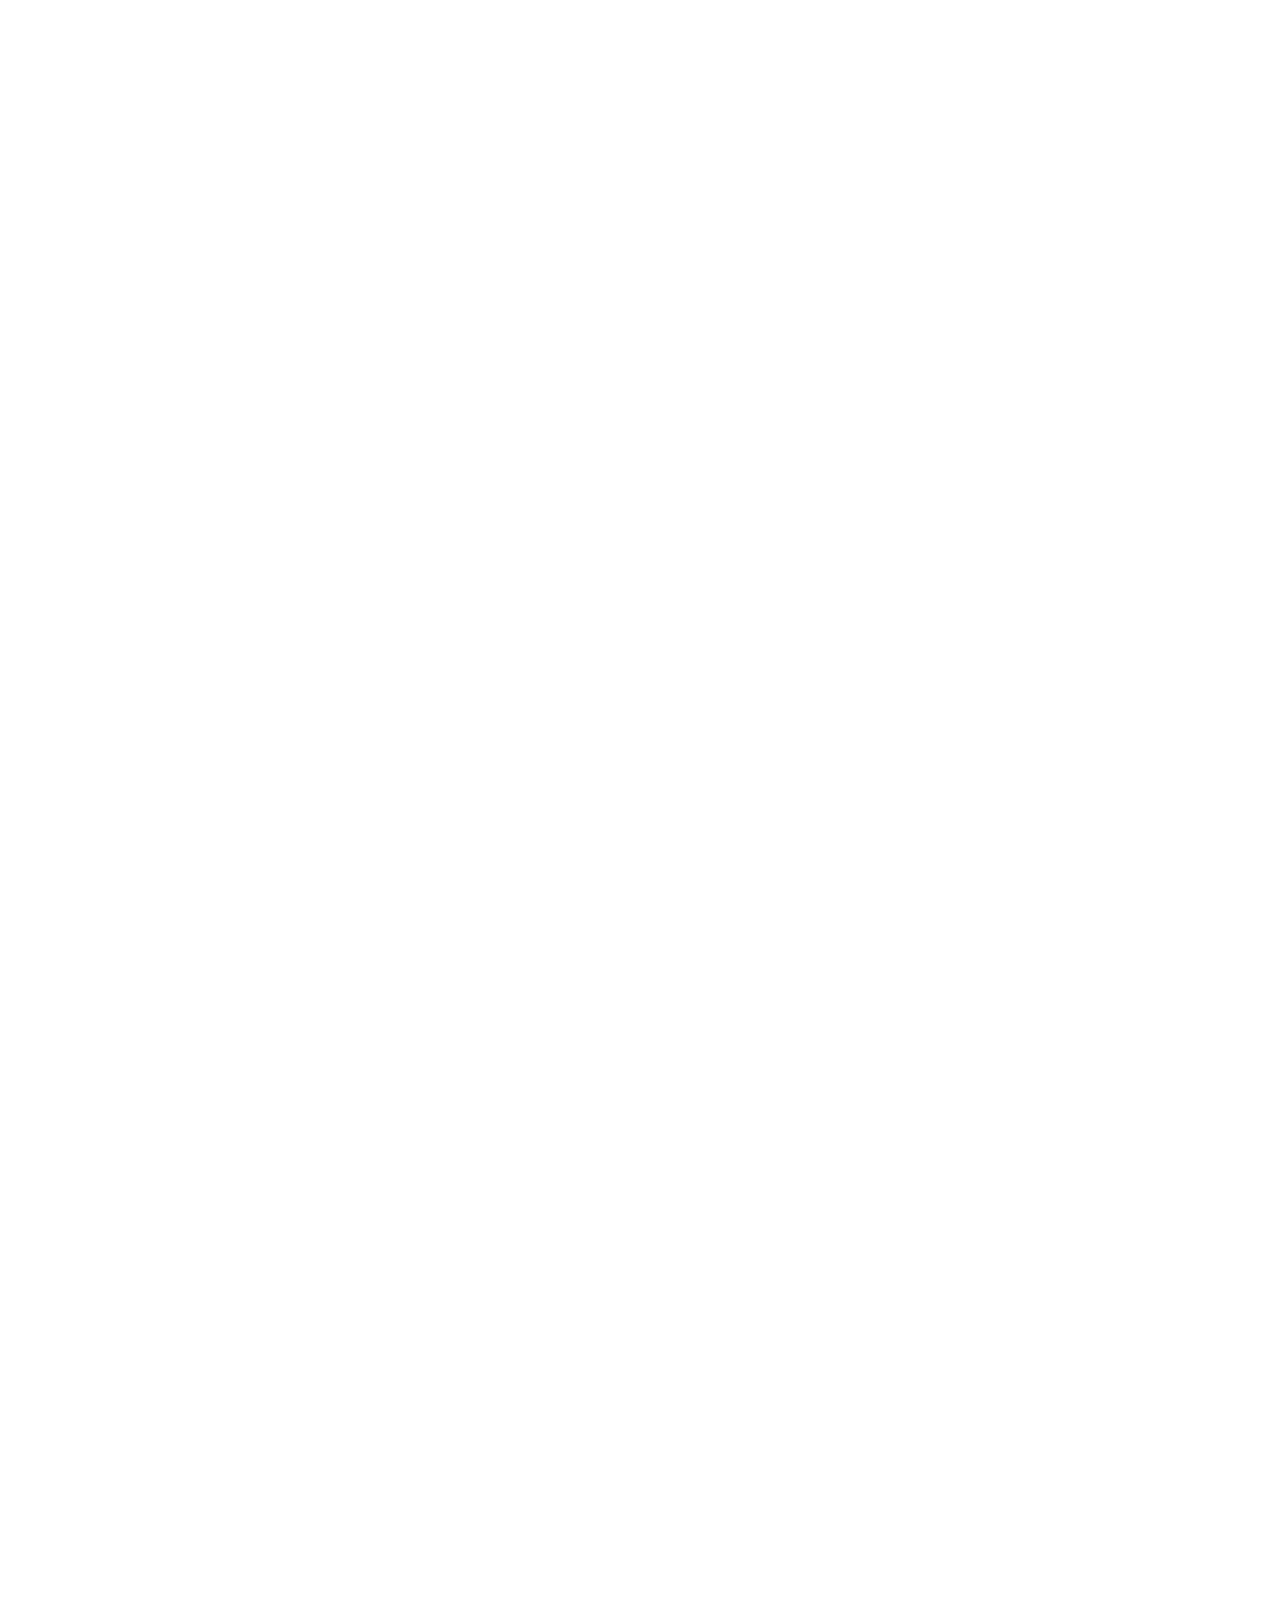
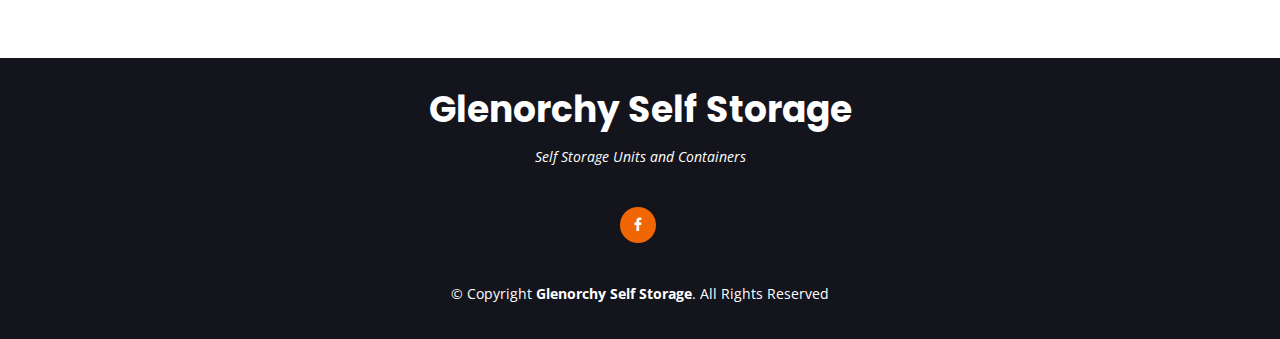
==== commit 53c3259b: "Update index.html" ====
--- a/index.html
+++ b/index.html
@@ -7,8 +7,13 @@
   <meta content="width=device-width, initial-scale=1.0" name="viewport">
 
   <title>Glenorchy Self Storage</title>
-  <meta content="" name="descriptison">
-  <meta content="" name="keywords">
+  <meta name="title" content="Glenorchy Self Storage">
+  <meta name="description" content="Need some more space? Glenorchy Self Storage offers safe and secure self storage options at the best prices. ">
+  <meta name="keywords" content="self, storage, hobart, container, tasmania, units, space">
+  <meta name="robots" content="index, follow">
+  <meta http-equiv="Content-Type" content="text/html; charset=utf-8">
+  <meta name="language" content="English">
+
 
   <!-- Favicons -->
   <link href="assets/img/favicon.png" rel="icon">
